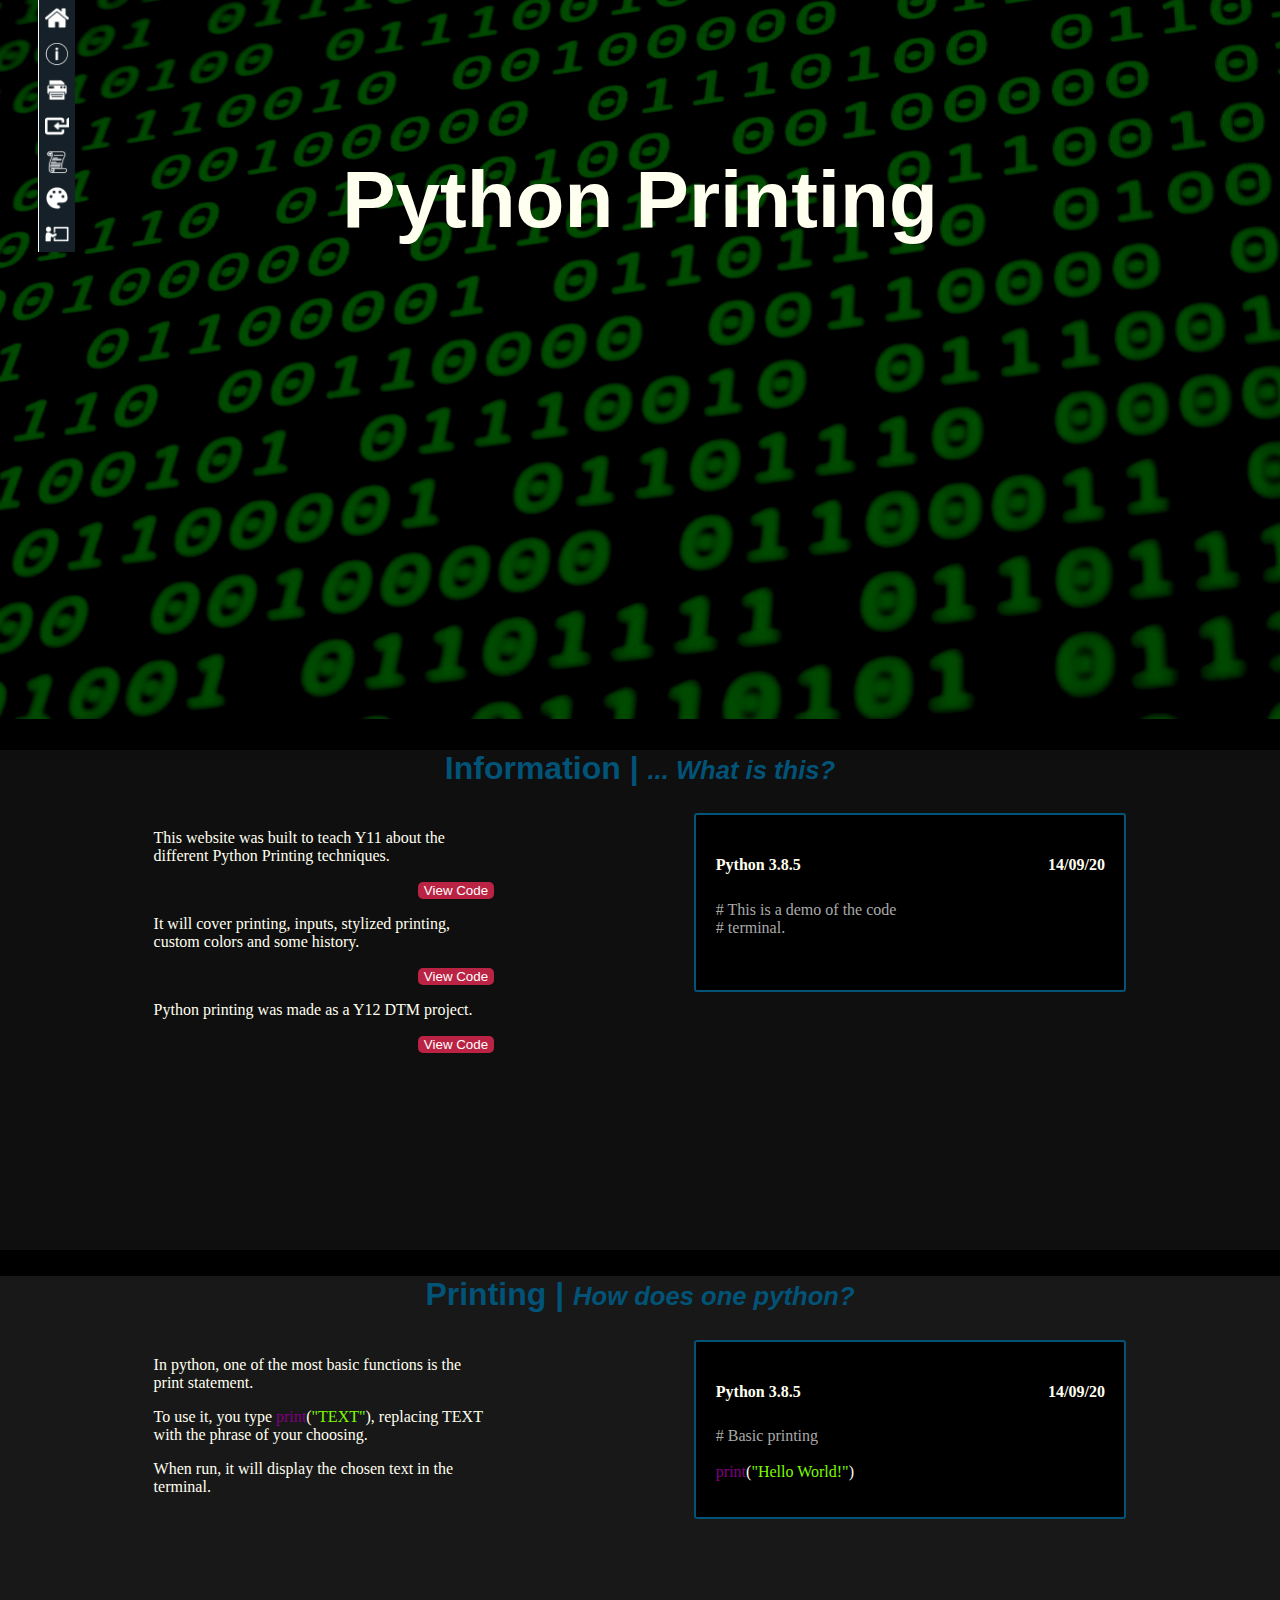
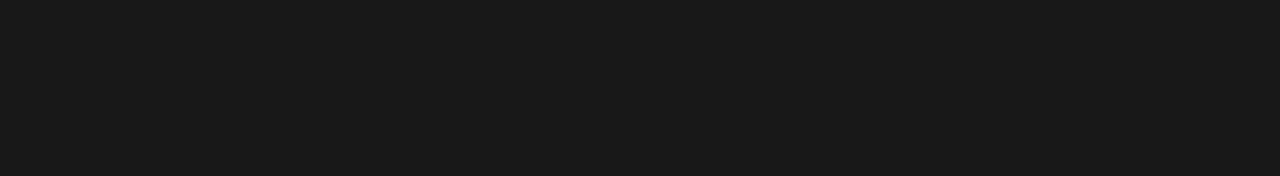
==== index.html @ feb33b76 "Added buttons!" ====
﻿<!DOCTYPE html> 

<html lang="en"> 

	<head> 

		<meta charset="utf-8"> 

		<title>Python Printing</title> 

		<meta name="description" content="Python Printing"> 

		<link href="css/style.css" rel="stylesheet"> 

		<script src="https://ajax.googleapis.com/ajax/libs/jquery/1.11.0/jquery.min.js"></script>
		<script src="/jquery/parallax.js-1.5.0/parallax.js"></script>

	</head> 

	<body>
		<div id="menu">
				<ul>
					<li><a href="index.html"><img src="images/icons/home.png" class="icon" /></a></li>
					<li><a href="index.html"><img src="images/icons/info.png" class="icon" /></a></li>
					<li><a href="index.html"><img src="images/icons/print.png" class="icon" /></a></li>
					<li><a href="index.html"><img src="images/icons/input.png" class="icon" /></a></li>
					<li><a href="index.html"><img src="images/icons/scroll.png" class="icon" /></a></li>
					<li><a href="index.html"><img src="images/icons/palette.png" class="icon" /></a></li>
					<li><a href="index.html"><img src="images/icons/teach.png" class="icon" /></a></li>
				</ul>
			</div>
		<main>
			<div>
				<!-- INSERT IMAGE-->
				<h1 id="title">Python Printing</h1>
				<img src="images/backgrounds/code_stream.jpg" id="main_image" />
			</div>

			<article id="info">
				<h2><b>Information |</b> <i>... What is this?</i></h2>

				<div class="text">
					<p>
						This website was built to teach Y11 about the different Python Printing techniques.
					</p>

					<div class="view"><button type="button" class="view_button" onclick="viewA1P1()">View Code</button></div><br />

					<p>
						It will cover printing, inputs, stylized printing, custom colors and some history.
					</p>

					<div class="view"><button type="button" class="view_button" onclick="viewA1P2()">View Code</button></div><br />

					<p>
						Python printing was made as a Y12 DTM project.
					</p>

					<div class="view"><button type="button" class="view_button" onclick="viewA1P3()">View Code</button></div><br />
				</div>
                <div class="code_terminal">
                    <h4 class="version">Python 3.8.5</h4>
                    <h4 class="date">14/09/20</h4>

                    <p class="code" id="terminalA">
                        <span class="comment"># This is a demo of the code<br />#  terminal.</span><br /><br />
                    </p>

                    <div class="copy_code"><!-- Copy code button--></div>
                    <div class="fullscreen"><!-- Run mode--></div>
                </div>
			</article>

			<article id="basic">
				<h2><b>Printing |</b> <i>How does one python?</i></h2>

				<div class="text">
					<p>
						In python, one of the most basic functions is the print statement.
					</p>

					<p>
						To use it, you type <span class="exec">print</span>(<span class="string">"TEXT"</span>), replacing TEXT with the phrase
						of your choosing.
					</p>

					<p>
						When run, it will display the chosen text in the terminal.
					</p>

					<div class="view_button"><!--view button code--></div>
				</div>
				<div class="code_terminal">
					<h4 class="version">Python 3.8.5</h4>
					<h4 class="date">14/09/20</h4>

					<p class="code" id="terminalB">
						<span class="comment"># Basic printing</span><br /><br />
						<span class="exec">print</span>(<span class="string">"Hello World!"</span>)
					</p>

					<div class="copy_code"><!-- Copy code button--></div>
					<div class="fullscreen"><!-- Run mode--></div>
				</div>
			</article>
		</main>
	 

	 

	</body> 

</html>

<script>
    function viewA1P1() {
        document.getElementById("terminalA").innerHTML = `<span class="comment"># This is a demo of the code<br />#  terminal.</span><br /><br />
                        <span class="variable">pan_of_the_cake</span> = <span class="exec">int</span>(<span class="exec">input</span>(<span class="string">"am: "</span>)) <br /><br />`;
    }

    function viewA1P2() {
        document.getElementById("terminalA").innerHTML = `<span class="comment"># This is a demo of the code<br />#  terminal.</span><br /><br />
						<span class="variable">pan_of_the_cake</span> = <span class="exec">int</span>(<span class="exec">input</span>(<span class="string">"am: "</span>)) <br /><br />
						<span class="function">if </span><span class="variable">pan_of_the_cake </span> > 1000:<br />
						<span class="function">&emsp;&emsp;pass</span>`;
    }

	function viewA1P3() {
        document.getElementById("terminalA").innerHTML = `<span class="comment"># This is a demo of the code<br />#  terminal.</span><br /><br />
						<span class="variable">pan_of_the_cake</span> = <span class="exec">int</span>(<span class="exec">input</span>(<span class="string">"am: "</span>)) <br /><br />
						<span class="function">if </span><span class="variable">pan_of_the_cake </span> > 1000:<br />
						<span class="exec">&emsp;&emsp;print</span>(<span class="string">"Thats a lot'a pancakes"</span>)`;
    }
</script>
---- css/style.css ----
@font-face {
    font-family: neo_latina;
    src: url(fonts/neo_latina/neo-latina-demo-FFP.ttf)
}

.comment{
    color:darkgray;
}

.variable{
    color:aliceblue;
}

.function{
    color:orange;
}

.exec{
    color:purple;
}

.string{
    color:lawngreen;
}

.icon{
    height:24px;
}

ul{
    list-style:none;
    margin:0;
    padding:0;
    border-style:solid;
    border-color:white;
    border-width:0;
    border-left-width:1px;
}

li{
    background-color:#152028;
    width:30px;
    height:30px;
    padding-left:6px;
    padding-top:6px;
}

li:hover{
    background-color:#ba2343;
}

#menu{
    position:fixed;
    margin-left:3%;
}

body{
    background-color:black;
    color:#FFFFF0;
    margin:0 auto;
}

article {
    padding-left: 12%;
    padding-right: 12%;
    min-height: 500px;
}

h2 {
    color: #015377;
    text-align: center;
    font-family: 'Segoe UI', Tahoma, Geneva, Verdana, sans-serif;
    font-size: 200%;
}

.text{
    width:35%;
    float:left;
}

.code_terminal {
    width: 40%;
    float: right;
    background-color: black;
    padding: 2%;
    border-color: #015377;
    border-radius: 3px;
    border-width: 2px;
    border-style: solid;
}

#title{
    text-align:center;
    position:absolute;
    width:100%;
    padding-top:100px;
}

#main_image{
    width:100%;
}

#info {
    background-color: #0F0F0F;
}

#basic {
    background-color: #181818;
}

h1{
    font-family:'Segoe UI', Tahoma, Geneva, Verdana, sans-serif;
    font-size:500%;
}

i{
    font-size:80%;
}

.version{
    float:left;
}

.date{
    float:right;
}

.code{
    padding-top:50px;
}

.view{
    float:right;
}

.view_button {
    background-color: #BA2343;
    color: white;
    border-width: 0;
    border-radius: 5px;
    transition-duration: 0.4s;
}

.view_button:hover {
    background-color: white;
    color: #BA2343;
}
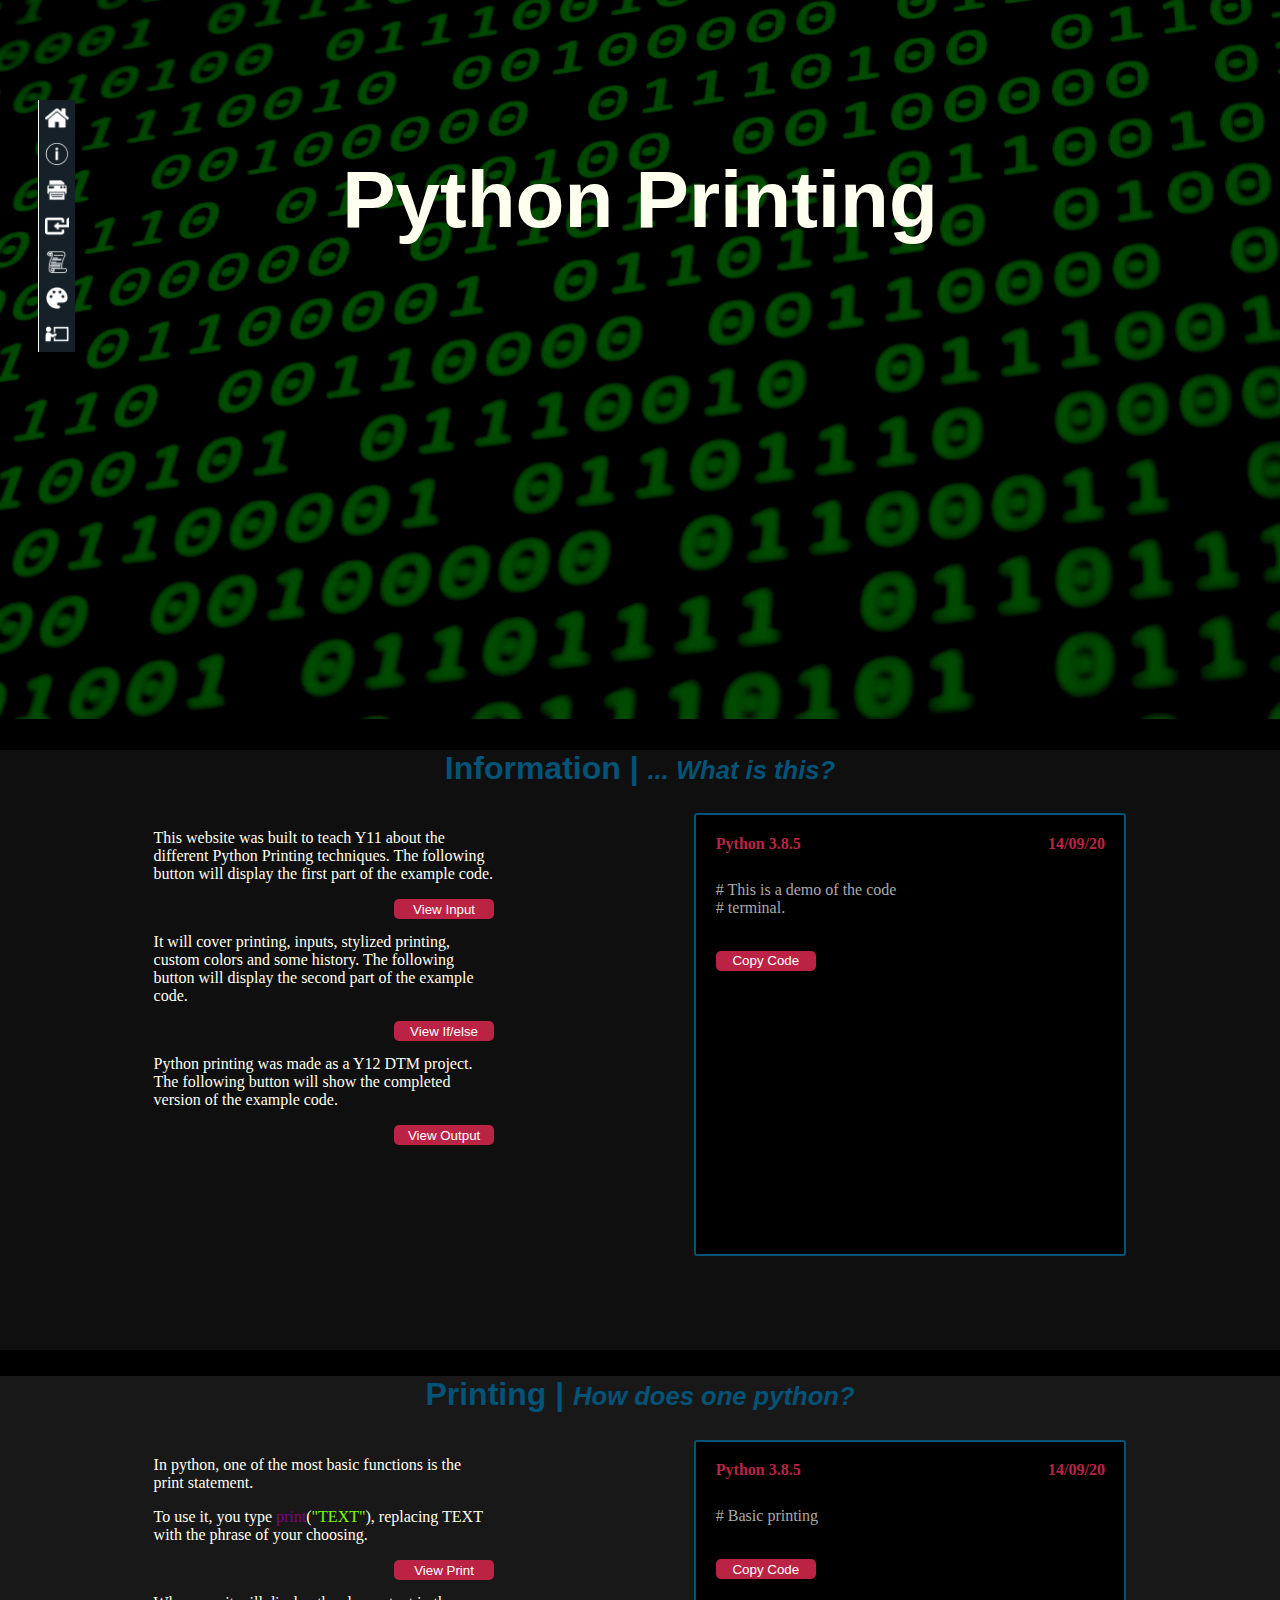
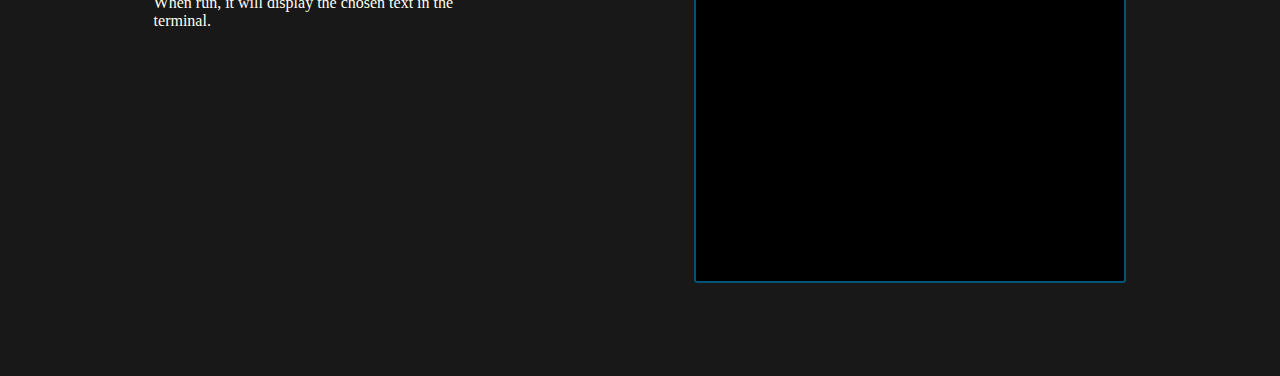
==== commit 14e1afa5: "Added the copy code button" ====
--- a/index.html
+++ b/index.html
@@ -41,32 +41,32 @@
 
 				<div class="text">
 					<p>
-						This website was built to teach Y11 about the different Python Printing techniques.
-					</p>
-
-					<div class="view"><button type="button" class="view_button" onclick="viewA1P1()">View Code</button></div><br />
-
-					<p>
-						It will cover printing, inputs, stylized printing, custom colors and some history.
-					</p>
-
-					<div class="view"><button type="button" class="view_button" onclick="viewA1P2()">View Code</button></div><br />
-
-					<p>
-						Python printing was made as a Y12 DTM project.
-					</p>
-
-					<div class="view"><button type="button" class="view_button" onclick="viewA1P3()">View Code</button></div><br />
+						This website was built to teach Y11 about the different Python Printing techniques. The following button will display the first part of the example code.
+					</p>
+
+					<div class="view"><button type="button" class="view_button" onclick="viewA1P1()">View Input</button></div><br />
+
+					<p>
+						It will cover printing, inputs, stylized printing, custom colors and some history. The following button will display the second part of the example code.
+					</p>
+
+					<div class="view"><button type="button" class="view_button" onclick="viewA1P2()">View If/else</button></div><br />
+
+					<p>
+						Python printing was made as a Y12 DTM project. The following button will show the completed version of the example code.
+					</p>
+
+					<div class="view"><button type="button" class="view_button" onclick="viewA1P3()">View Output</button></div><br />
 				</div>
                 <div class="code_terminal">
-                    <h4 class="version">Python 3.8.5</h4>
-                    <h4 class="date">14/09/20</h4>
+					<b class="version">Python 3.8.5</b>
+					<b class="date">14/09/20</b>
 
                     <p class="code" id="terminalA">
                         <span class="comment"># This is a demo of the code<br />#  terminal.</span><br /><br />
                     </p>
 
-                    <div class="copy_code"><!-- Copy code button--></div>
+                    <div class="copy_code"><button type="button" class="view_button" onclick="copyCodeA()">Copy Code</button></div>
                     <div class="fullscreen"><!-- Run mode--></div>
                 </div>
 			</article>
@@ -84,38 +84,76 @@
 						of your choosing.
 					</p>
 
+					<div class="view"><button type="button" class="view_button" onclick="viewA2P1()">View Print</button></div><br />
+
 					<p>
 						When run, it will display the chosen text in the terminal.
 					</p>
 
-					<div class="view_button"><!--view button code--></div>
 				</div>
 				<div class="code_terminal">
-					<h4 class="version">Python 3.8.5</h4>
-					<h4 class="date">14/09/20</h4>
+					<b class="version">Python 3.8.5</b>
+					<b class="date">14/09/20</b>
 
 					<p class="code" id="terminalB">
 						<span class="comment"># Basic printing</span><br /><br />
-						<span class="exec">print</span>(<span class="string">"Hello World!"</span>)
-					</p>
-
-					<div class="copy_code"><!-- Copy code button--></div>
+					</p>
+
+					<div class="copy_code"><button type="button" class="view_button" onclick="copyCodeB()">Copy Code</button></div>
 					<div class="fullscreen"><!-- Run mode--></div>
 				</div>
 			</article>
 		</main>
-	 
-
-	 
+
+		<input type="text" value="bello World" id="copying"> <!-- Copy and paste code, no touchy-->
 
 	</body> 
 
 </html>
 
 <script>
+	var A1P = 0;
+	var A2P = 0;
+	var A3P = 0;
+	var A4P = 0;
+	var A5P = 0;
+	var A6P = 0;
+
+	function copyCodeA() {
+        var copyText = document.getElementById("copying");
+
+		switch (A1P) {
+			case 0:
+				copyText.value = '#demo';
+				break;
+
+			case 1:
+                copyText.value = 'pan_of_the_cake = int(input("am: "))';
+				break;
+
+            case 2:
+                copyText.value = `pan_of_the_cake = int(input("am: ")); if pan_of_the_cake > 1000: pass;`;
+				break;
+
+            case 3:
+                copyText.value = `pan_of_the_cake = int(input("am: ")); if pan_of_the_cake > 1000: print("Thats a lot'a pancakes");`;
+				break;
+
+			default:
+				copyText.value = '';
+				break;
+        }
+
+		copyText.select();
+		copyText.setSelectionRange(0, 99999);
+
+        document.execCommand("copy");
+    }
+
     function viewA1P1() {
         document.getElementById("terminalA").innerHTML = `<span class="comment"># This is a demo of the code<br />#  terminal.</span><br /><br />
                         <span class="variable">pan_of_the_cake</span> = <span class="exec">int</span>(<span class="exec">input</span>(<span class="string">"am: "</span>)) <br /><br />`;
+		A1P = 1;
     }
 
     function viewA1P2() {
@@ -123,6 +161,7 @@
 						<span class="variable">pan_of_the_cake</span> = <span class="exec">int</span>(<span class="exec">input</span>(<span class="string">"am: "</span>)) <br /><br />
 						<span class="function">if </span><span class="variable">pan_of_the_cake </span> > 1000:<br />
 						<span class="function">&emsp;&emsp;pass</span>`;
+		A1P = 2;
     }
 
 	function viewA1P3() {
@@ -130,5 +169,35 @@
 						<span class="variable">pan_of_the_cake</span> = <span class="exec">int</span>(<span class="exec">input</span>(<span class="string">"am: "</span>)) <br /><br />
 						<span class="function">if </span><span class="variable">pan_of_the_cake </span> > 1000:<br />
 						<span class="exec">&emsp;&emsp;print</span>(<span class="string">"Thats a lot'a pancakes"</span>)`;
+		A1P = 3;
+	}
+
+	function copyCodeB() {
+		var copyText = document.getElementById("copying");
+
+		switch (A2P) {
+			case 0:
+				copyText.value = '# Basic printing';
+				break;
+
+			case 1:
+				copyText.value = 'print("hello world")';
+				break;
+
+			default:
+				copyText.value = '';
+				break;
+		}
+
+		copyText.select();
+		copyText.setSelectionRange(0, 99999);
+
+		document.execCommand("copy");
+    }
+
+    function viewA2P1() {
+        document.getElementById("terminalB").innerHTML = `<span class="comment"># Basic printing</span><br /><br />
+						<span class="exec">print</span>(<span class="string">"Hello World!"</span>)`;
+        A2P = 1;
     }
 </script>--- a/css/style.css
+++ b/css/style.css
@@ -52,6 +52,8 @@
 #menu{
     position:fixed;
     margin-left:3%;
+    padding-top:100px;
+    z-index: 100;
 }
 
 body{
@@ -63,7 +65,7 @@
 article {
     padding-left: 12%;
     padding-right: 12%;
-    min-height: 500px;
+    height: 600px;
 }
 
 h2 {
@@ -87,6 +89,7 @@
     border-radius: 3px;
     border-width: 2px;
     border-style: solid;
+    height: 400px;
 }
 
 #title{
@@ -117,16 +120,18 @@
     font-size:80%;
 }
 
-.version{
-    float:left;
+.version {
+    float: left;
+    color: #BA2343;
 }
 
-.date{
-    float:right;
+.date {
+    float: right;
+    color: #BA2343;
 }
 
 .code{
-    padding-top:50px;
+    padding-top:30px;
 }
 
 .view{
@@ -139,9 +144,20 @@
     border-width: 0;
     border-radius: 5px;
     transition-duration: 0.4s;
+    min-width: 100px;
+    min-height: 20px;
 }
 
 .view_button:hover {
     background-color: white;
     color: #BA2343;
+}
+
+#copying{
+    z-index: -100;
+    color: transparent;
+    background-color: transparent;
+    border-color: transparent;
+    position: absolute;
+    left: -1000%;
 }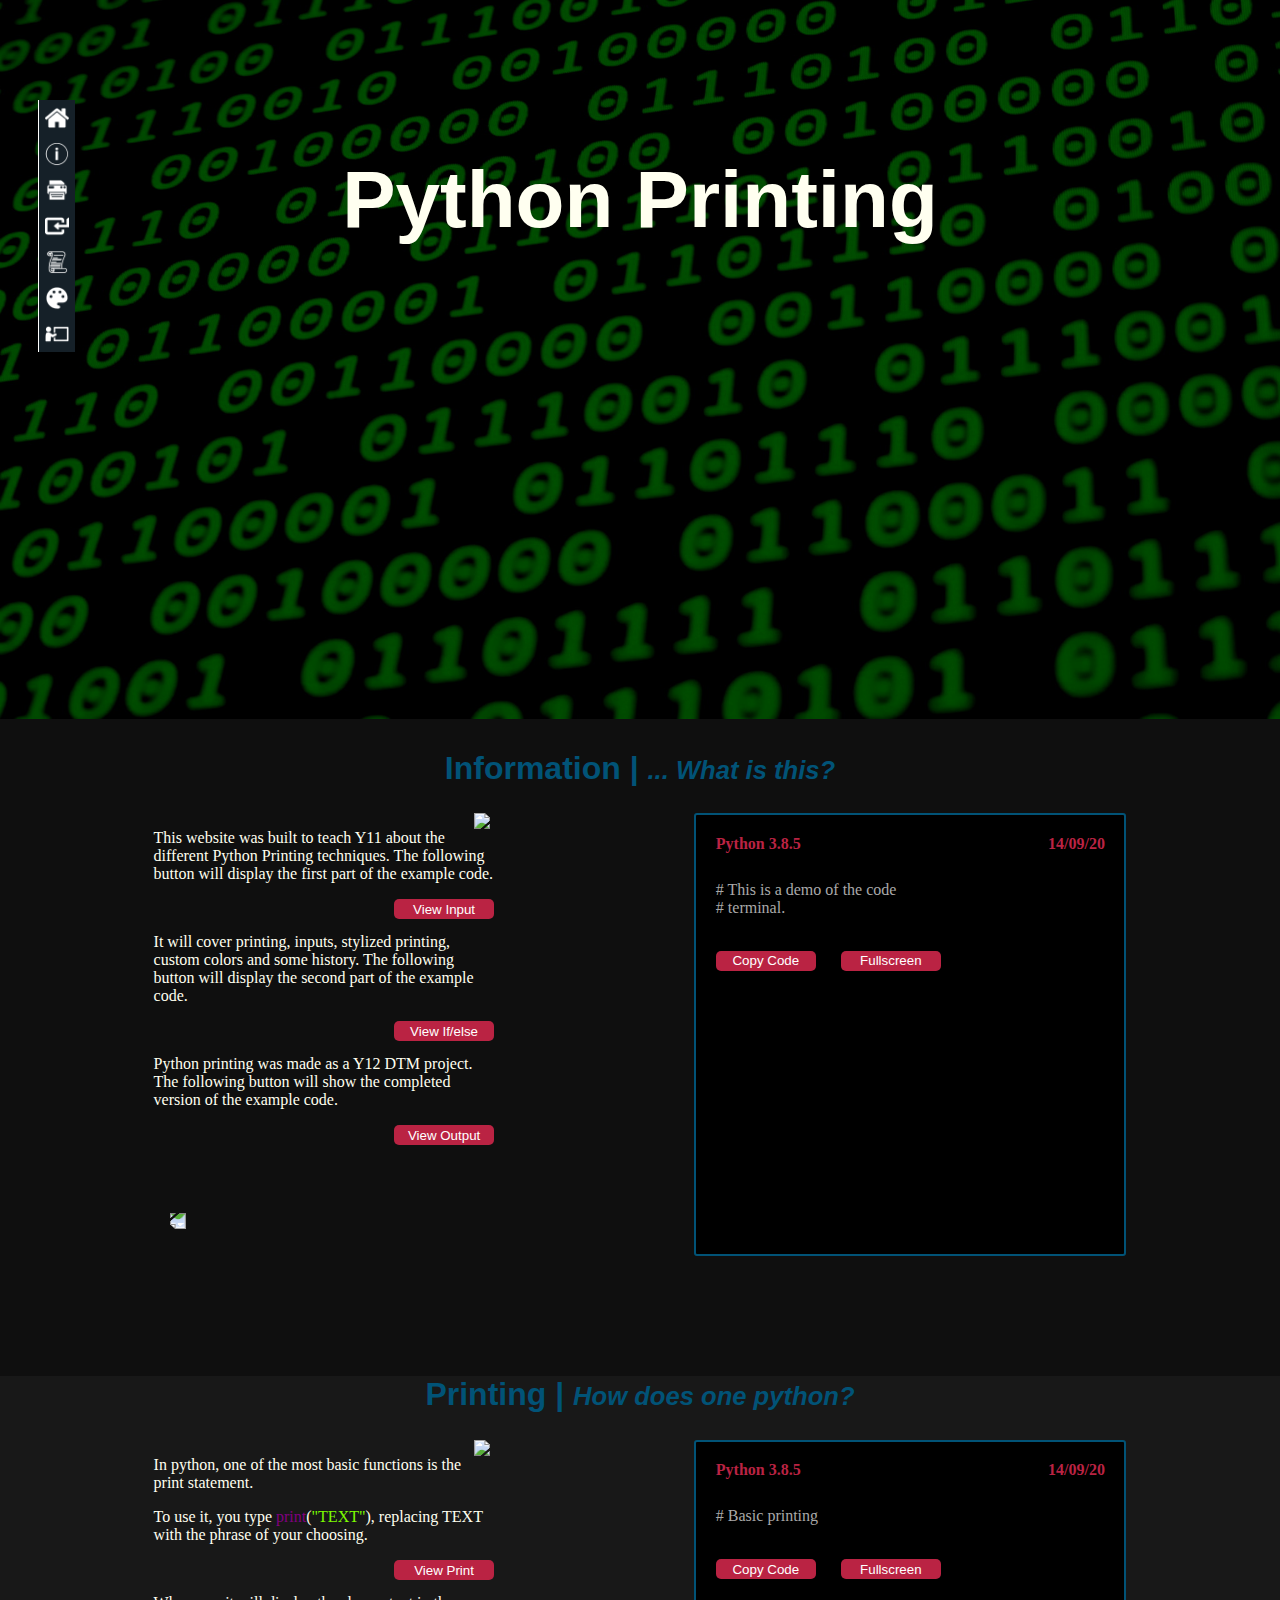
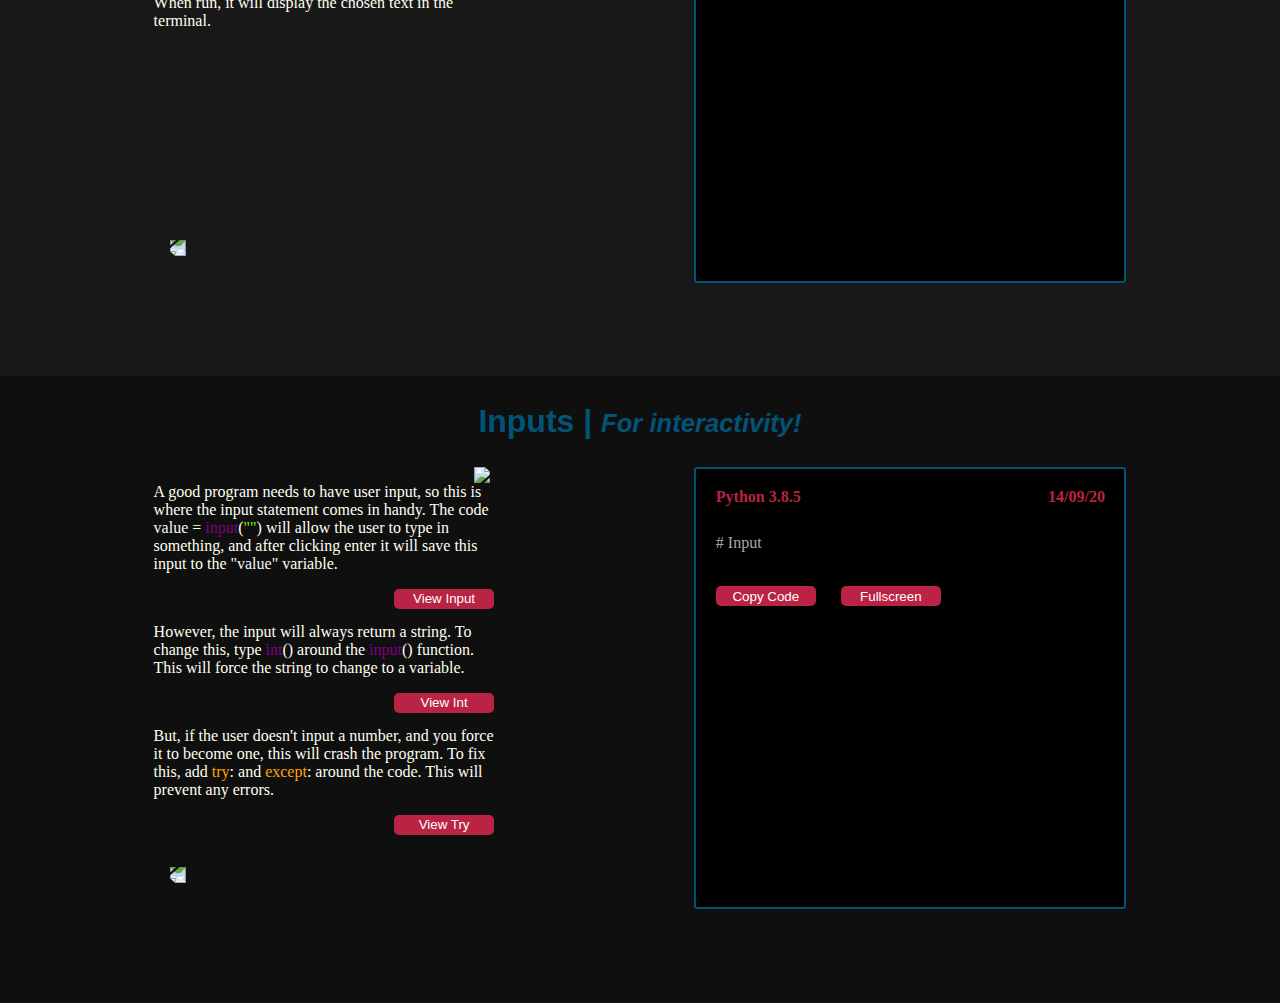
==== commit 5d5ee900: "Added code to the different fullscreen modes" ====
--- a/index.html
+++ b/index.html
@@ -11,9 +11,6 @@
 		<meta name="description" content="Python Printing"> 
 
 		<link href="css/style.css" rel="stylesheet"> 
-
-		<script src="https://ajax.googleapis.com/ajax/libs/jquery/1.11.0/jquery.min.js"></script>
-		<script src="/jquery/parallax.js-1.5.0/parallax.js"></script>
 
 	</head> 
 
@@ -21,8 +18,8 @@
 		<div id="menu">
 				<ul>
 					<li><a href="index.html"><img src="images/icons/home.png" class="icon" /></a></li>
-					<li><a href="index.html"><img src="images/icons/info.png" class="icon" /></a></li>
-					<li><a href="index.html"><img src="images/icons/print.png" class="icon" /></a></li>
+					<li><a href="index.html#info"><img src="images/icons/info.png" class="icon" /></a></li>
+					<li><a href="index.html#basic"><img src="images/icons/print.png" class="icon" /></a></li>
 					<li><a href="index.html"><img src="images/icons/input.png" class="icon" /></a></li>
 					<li><a href="index.html"><img src="images/icons/scroll.png" class="icon" /></a></li>
 					<li><a href="index.html"><img src="images/icons/palette.png" class="icon" /></a></li>
@@ -31,7 +28,6 @@
 			</div>
 		<main>
 			<div>
-				<!-- INSERT IMAGE-->
 				<h1 id="title">Python Printing</h1>
 				<img src="images/backgrounds/code_stream.jpg" id="main_image" />
 			</div>
@@ -40,6 +36,10 @@
 				<h2><b>Information |</b> <i>... What is this?</i></h2>
 
 				<div class="text">
+
+					<img src="images/icons/border.png" class="top_border" />
+					<img src="images/icons/border.png" class="bottom_border" />
+
 					<p>
 						This website was built to teach Y11 about the different Python Printing techniques. The following button will display the first part of the example code.
 					</p>
@@ -57,55 +57,100 @@
 					</p>
 
 					<div class="view"><button type="button" class="view_button" onclick="viewA1P3()">View Output</button></div><br />
-				</div>
-                <div class="code_terminal">
-					<b class="version">Python 3.8.5</b>
-					<b class="date">14/09/20</b>
-
-                    <p class="code" id="terminalA">
-                        <span class="comment"># This is a demo of the code<br />#  terminal.</span><br /><br />
-                    </p>
-
-                    <div class="copy_code"><button type="button" class="view_button" onclick="copyCodeA()">Copy Code</button></div>
-                    <div class="fullscreen"><!-- Run mode--></div>
-                </div>
-			</article>
-
-			<article id="basic">
-				<h2><b>Printing |</b> <i>How does one python?</i></h2>
-
-				<div class="text">
-					<p>
-						In python, one of the most basic functions is the print statement.
-					</p>
-
-					<p>
-						To use it, you type <span class="exec">print</span>(<span class="string">"TEXT"</span>), replacing TEXT with the phrase
-						of your choosing.
-					</p>
-
-					<div class="view"><button type="button" class="view_button" onclick="viewA2P1()">View Print</button></div><br />
-
-					<p>
-						When run, it will display the chosen text in the terminal.
-					</p>
-
 				</div>
 				<div class="code_terminal">
 					<b class="version">Python 3.8.5</b>
 					<b class="date">14/09/20</b>
 
+					<p class="code" id="terminalA">
+						<span class="comment"># This is a demo of the code<br />#  terminal.</span><br /><br />
+					</p>
+
+					<div class="copy_code"><button type="button" class="view_button" onclick="copyCodeA()">Copy Code</button></div>
+					<div class="fullscreen"><a href="fullscreen_a1.html"><button type="button" class="view_button">Fullscreen</button></a></div>
+				</div>
+			</article>
+
+			<article id="basic">
+				<h2><b>Printing |</b> <i>How does one python?</i></h2>
+
+				<div class="text">
+
+					<img src="images/icons/border.png" class="top_border" />
+					<img src="images/icons/border.png" class="bottom_border" />
+
+					<p>
+						In python, one of the most basic functions is the print statement.
+					</p>
+
+					<p>
+						To use it, you type <span class="exec">print</span>(<span class="string">"TEXT"</span>), replacing TEXT with the phrase
+						of your choosing.
+					</p>
+
+					<div class="view"><button type="button" class="view_button" onclick="viewA2P1()">View Print</button></div><br />
+
+					<p>
+						When run, it will display the chosen text in the terminal.
+					</p>
+
+				</div>
+				<div class="code_terminal">
+					<b class="version">Python 3.8.5</b>
+					<b class="date">14/09/20</b>
+
 					<p class="code" id="terminalB">
 						<span class="comment"># Basic printing</span><br /><br />
 					</p>
 
 					<div class="copy_code"><button type="button" class="view_button" onclick="copyCodeB()">Copy Code</button></div>
-					<div class="fullscreen"><!-- Run mode--></div>
+					<div class="fullscreen"><a href="fullscreen_a2.html"><button type="button" class="view_button">Fullscreen</button></a></div>
+				</div>
+			</article>
+
+			<article id="input">
+				<h2><b>Inputs |</b> <i>For interactivity!</i></h2>
+
+				<div class="text">
+
+					<img src="images/icons/border.png" class="top_border" />
+					<img src="images/icons/border.png" class="bottom_border" />
+
+					<p>
+						A good program needs to have user input, so this is where the input statement comes in handy. The code <span class="variable">value</span> = <span class="exec">input</span>(<span class="string">""</span>)
+						will allow the user to type in something, and after clicking enter it will save this input to the "<span class="variable">value</span>" variable.
+					</p>
+
+					<div class="view"><button type="button" class="view_button" onclick="viewA3P1()">View Input</button></div><br />
+
+					<p>
+						However, the input will always return a string. To change this, type <span class="exec">int</span>() around the <span class="exec">input</span>() function. This will force the string to change to a variable.
+					</p>
+
+					<div class="view"><button type="button" class="view_button" onclick="viewA3P2()">View Int</button></div><br />
+
+					<p>
+						But, if the user doesn't input a number, and you force it to become one, this will crash the program. To fix this, add <span class="function">try</span>: and <span class="function">except</span>: around
+						the code. This will prevent any errors.
+					</p>
+
+					<div class="view"><button type="button" class="view_button" onclick="viewA3P3()">View Try</button></div><br />
+				</div>
+				<div class="code_terminal">
+					<b class="version">Python 3.8.5</b>
+					<b class="date">14/09/20</b>
+
+					<p class="code" id="terminalC">
+						<span class="comment"># Input</span><br /><br />
+					</p>
+
+					<div class="copy_code"><button type="button" class="view_button" onclick="copyCodeC()">Copy Code</button></div>
+					<div class="fullscreen"><a href="fullscreen_a3.html"><button type="button" class="view_button">Fullscreen</button></a></div>
 				</div>
 			</article>
 		</main>
 
-		<input type="text" value="bello World" id="copying"> <!-- Copy and paste code, no touchy-->
+		<input type="text" value="" id="copying"> <!-- Copy and paste code, no touchy-->
 
 	</body> 
 
@@ -199,5 +244,57 @@
         document.getElementById("terminalB").innerHTML = `<span class="comment"># Basic printing</span><br /><br />
 						<span class="exec">print</span>(<span class="string">"Hello World!"</span>)`;
         A2P = 1;
+	}
+
+    function copyCodeC() {
+        var copyText = document.getElementById("copying");
+
+        switch (A3P) {
+            case 0:
+                copyText.value = '# Input';
+                break;
+
+            case 1:
+                copyText.value = 'cats = input("Amount of cats: ")';
+                break;
+
+            case 2:
+                copyText.value = `cats = int(input("Amount of cats: "))`;
+                break;
+
+            case 3:
+                copyText.value = `try: cats = int(input("Amount of cats: ")); except: cats = 0;`;
+                break;
+
+            default:
+                copyText.value = '';
+                break;
+        }
+
+        copyText.select();
+        copyText.setSelectionRange(0, 99999);
+
+        document.execCommand("copy");
+    }
+
+    function viewA3P1() {
+        document.getElementById("terminalC").innerHTML = `<span class="comment"># Input</span><br /><br />
+						<span class="variable">cats</span> = <span class="exec">input</span>(<span class="string">"Amount of cats: "</span>)`;
+        A3P = 1;
+    }
+
+    function viewA3P2() {
+        document.getElementById("terminalC").innerHTML = `<span class="comment"># Input</span><br /><br />
+						<span class="variable">cats</span> = <span class="exec">int</span>(<span class="exec">input</span>(<span class="string">"Amount of cats: "</span>))`;
+        A3P = 2;
+    }
+
+    function viewA3P3() {
+        document.getElementById("terminalC").innerHTML = `<span class="comment"># Input</span><br /><br />
+						<span class="function">try</span>:<br />
+						&emsp;&emsp;<span class="variable">cats</span> = <span class="exec">int</span>(<span class="exec">input</span>(<span class="string">"Amount of cats: "</span>))<br />
+						<span class="function">except</span>:<br />
+						&emsp;&emsp;<span class="variable">cats</span> = <span class="exec">0</span><br />`;
+        A3P = 3;
     }
 </script>--- a/css/style.css
+++ b/css/style.css
@@ -56,10 +56,10 @@
     z-index: 100;
 }
 
-body{
-    background-color:black;
-    color:#FFFFF0;
-    margin:0 auto;
+body {
+    background-color: #0F0F0F;
+    color: #FFFFF0;
+    margin: 0 auto;
 }
 
 article {
@@ -91,6 +91,12 @@
     border-style: solid;
     height: 400px;
 }
+
+.code_terminal_full {
+    width: 100%;
+    background-color: black;
+}
+
 
 #title{
     text-align:center;
@@ -130,8 +136,15 @@
     color: #BA2343;
 }
 
+.date_full {
+    float: left;
+    color: #BA2343;
+    margin-left: 100px;
+}
+
 .code{
     padding-top:30px;
+    width:400px;
 }
 
 .view{
@@ -160,4 +173,26 @@
     border-color: transparent;
     position: absolute;
     left: -1000%;
+}
+
+.top_border {
+    position: absolute;
+    margin-left: 25%;
+    width: 2.5%;
+}
+
+.bottom_border {
+    position: absolute;
+    margin-top: 400px;
+    width: 2.5%;
+    transform: rotate(180deg);
+}
+
+.fullscreen {
+    float:left;
+    margin-left: 25px;
+}
+
+.copy_code {
+    float:left;
 }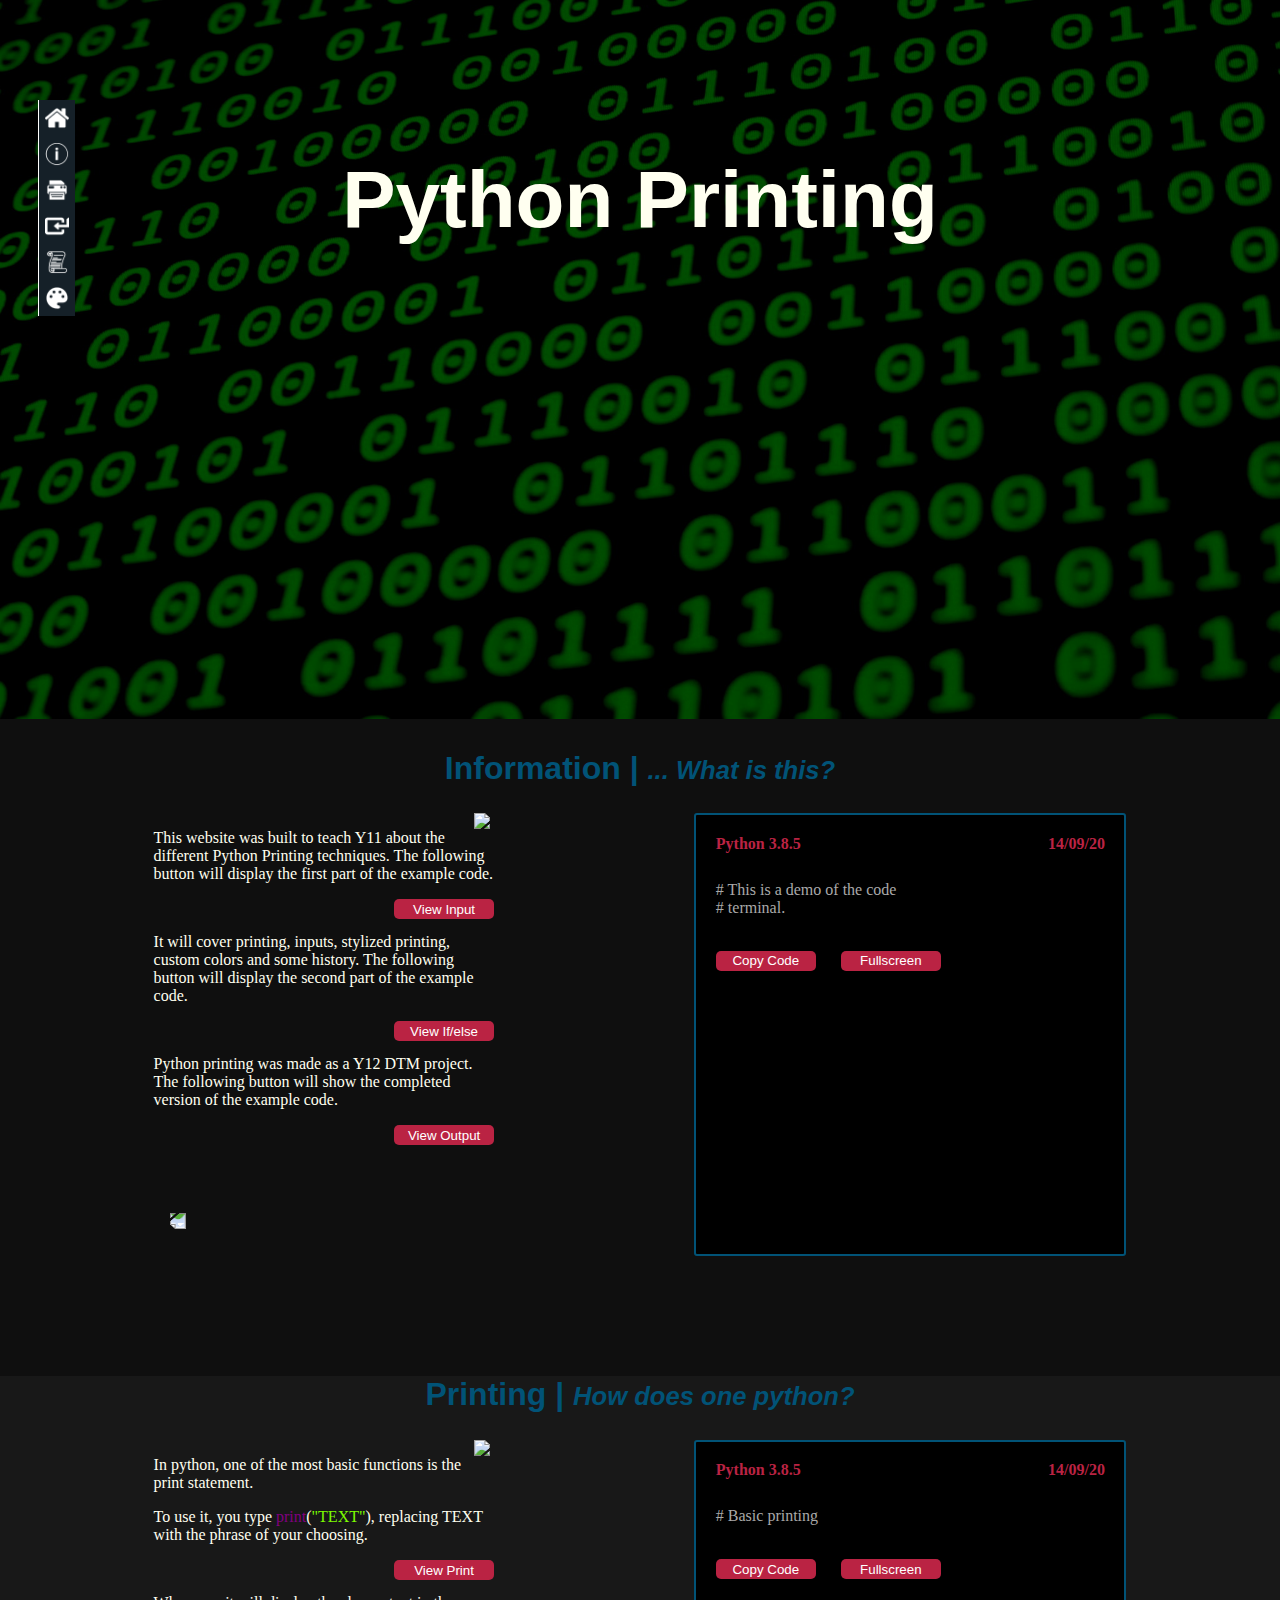
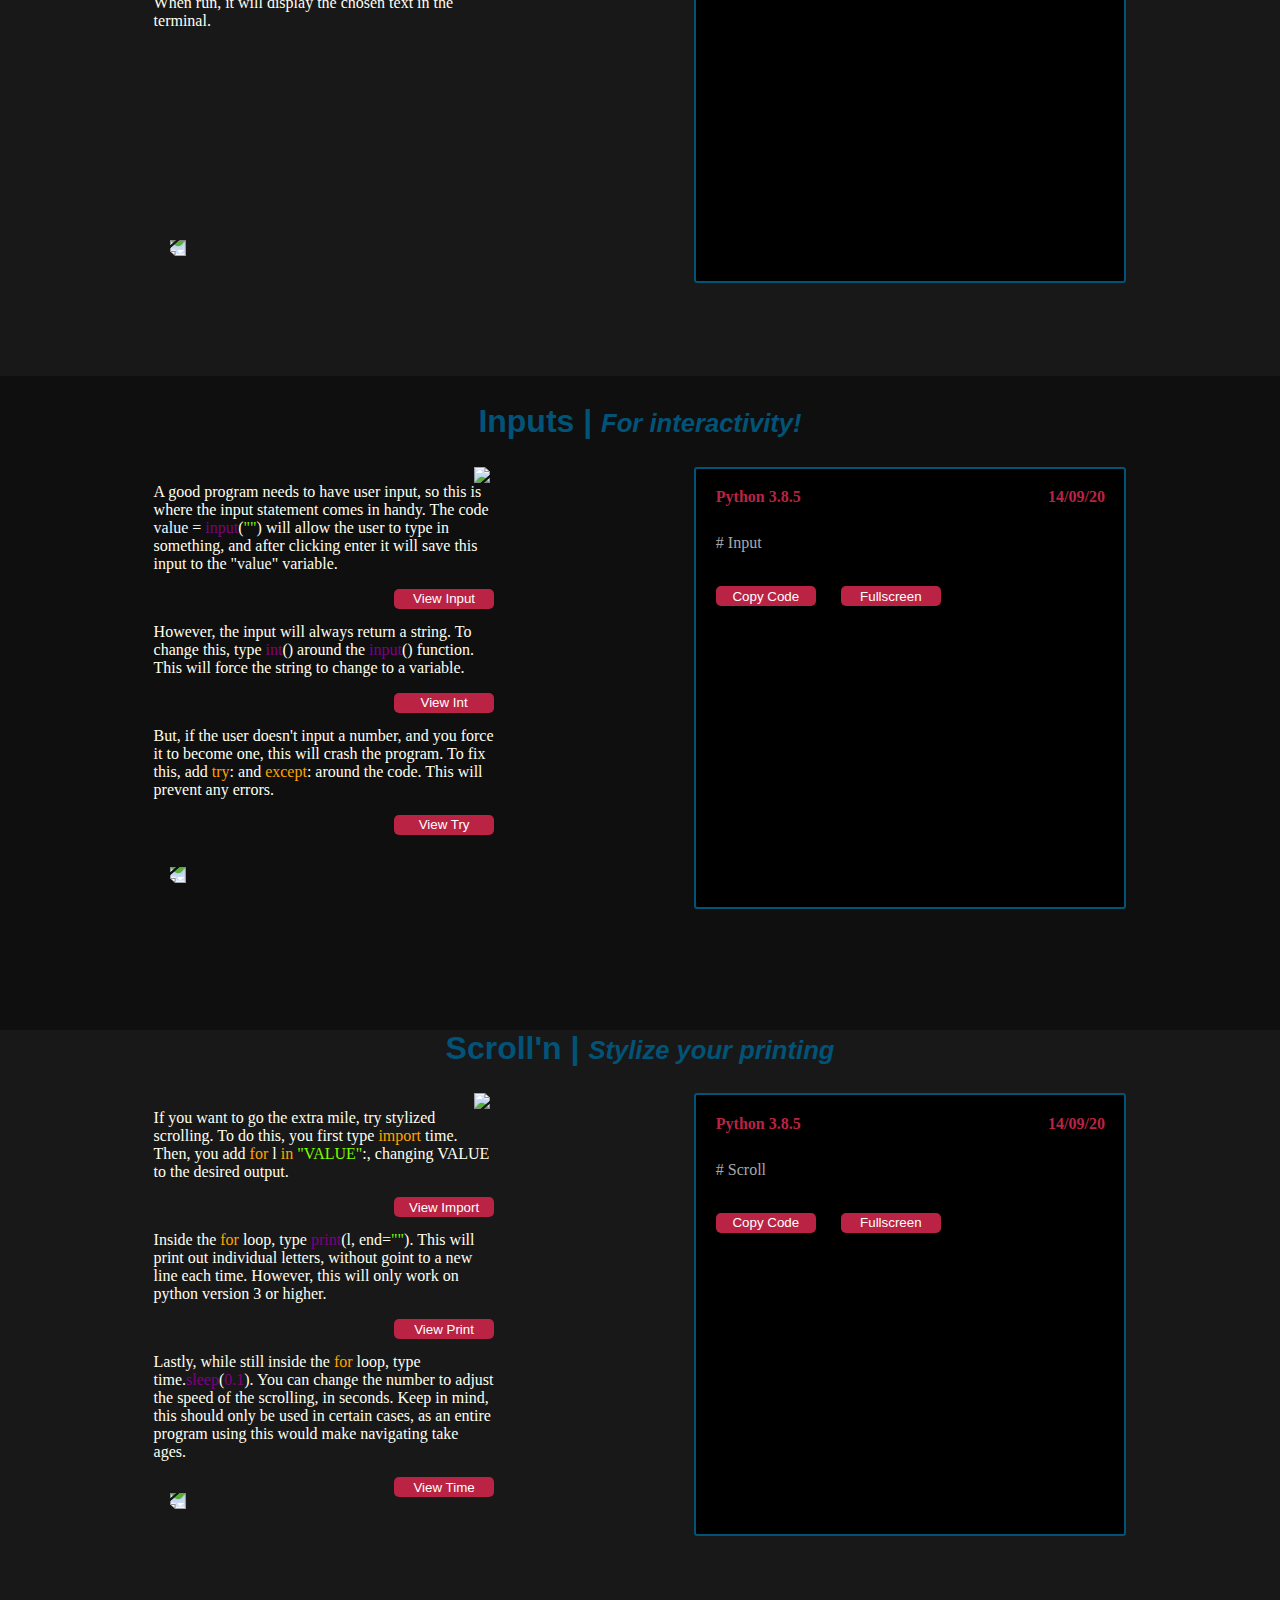
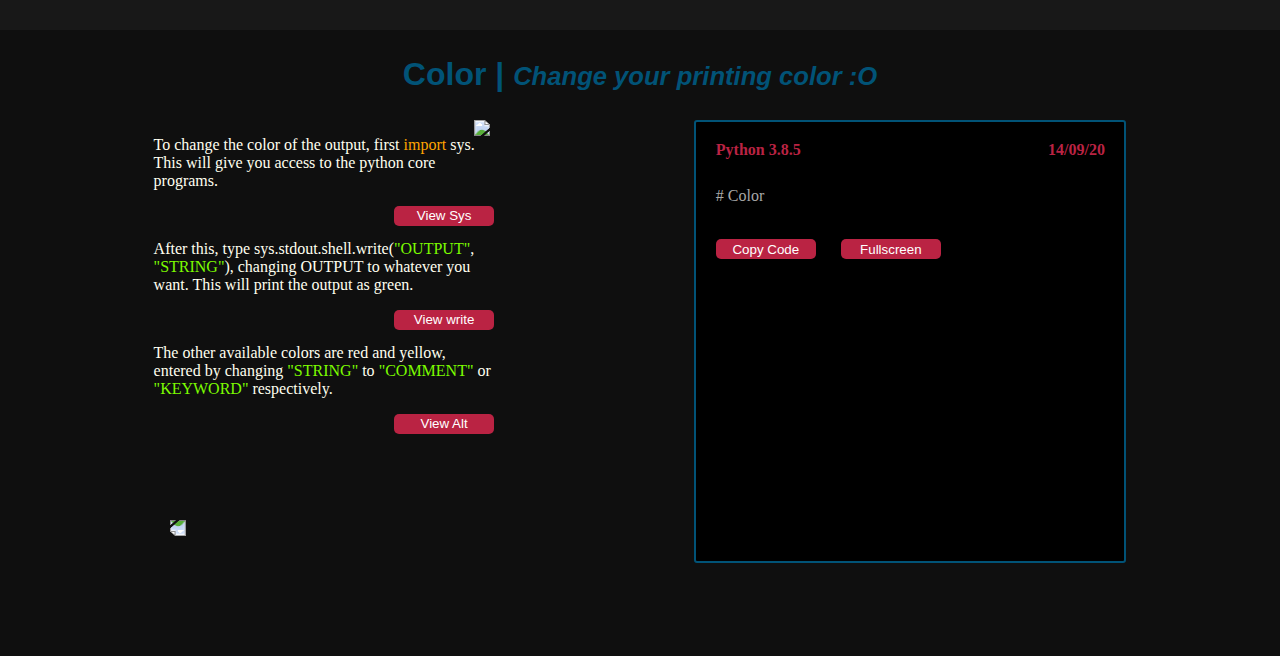
==== commit 21db63bb: "Added jquery title" ====
--- a/index.html
+++ b/index.html
@@ -2,17 +2,20 @@
 
 <html lang="en"> 
 
-	<head> 
-
-		<meta charset="utf-8"> 
-
-		<title>Python Printing</title> 
-
-		<meta name="description" content="Python Printing"> 
-
-		<link href="css/style.css" rel="stylesheet"> 
-
-	</head> 
+<head>
+
+	<meta charset="utf-8">
+
+	<title>Python Printing</title>
+
+	<meta name="description" content="Python Printing">
+
+	<link href="css/style.css" rel="stylesheet">
+
+	<script src="http://ajax.googleapis.com/ajax/libs/jquery/1/jquery.min.js"></script>
+	<script src="jquery/jquery.fittext.js"></script>
+
+</head> 
 
 	<body>
 		<div id="menu">
@@ -20,10 +23,9 @@
 					<li><a href="index.html"><img src="images/icons/home.png" class="icon" /></a></li>
 					<li><a href="index.html#info"><img src="images/icons/info.png" class="icon" /></a></li>
 					<li><a href="index.html#basic"><img src="images/icons/print.png" class="icon" /></a></li>
-					<li><a href="index.html"><img src="images/icons/input.png" class="icon" /></a></li>
-					<li><a href="index.html"><img src="images/icons/scroll.png" class="icon" /></a></li>
-					<li><a href="index.html"><img src="images/icons/palette.png" class="icon" /></a></li>
-					<li><a href="index.html"><img src="images/icons/teach.png" class="icon" /></a></li>
+					<li><a href="index.html#input"><img src="images/icons/input.png" class="icon" /></a></li>
+					<li><a href="index.html#scroll"><img src="images/icons/scroll.png" class="icon" /></a></li>
+					<li><a href="index.html#color"><img src="images/icons/palette.png" class="icon" /></a></li>
 				</ul>
 			</div>
 		<main>
@@ -148,6 +150,88 @@
 					<div class="fullscreen"><a href="fullscreen_a3.html"><button type="button" class="view_button">Fullscreen</button></a></div>
 				</div>
 			</article>
+
+			<article id="scroll">
+				<h2><b>Scroll'n |</b> <i>Stylize your printing</i></h2>
+
+				<div class="text">
+
+					<img src="images/icons/border.png" class="top_border" />
+					<img src="images/icons/border.png" class="bottom_border" />
+
+					<p>
+						If you want to go the extra mile, try stylized scrolling. To do this, you first type <span class="function">import</span> time. Then, you add <span class="function">for </span> l <span class="function">in </span>
+						<span class="string">"VALUE"</span>:, changing VALUE to the desired output.
+					</p>
+
+					<div class="view"><button type="button" class="view_button" onclick="viewA4P1()">View Import</button></div><br />
+
+					<p>
+						Inside the <span class="function">for</span> loop, type <span class="exec">print</span>(l, end=<span class="string">""</span>). This will print out individual letters, without goint to a new line each time.
+						However, this will only work on python version 3 or higher.
+					</p>
+
+					<div class="view"><button type="button" class="view_button" onclick="viewA4P2()">View Print</button></div><br />
+
+					<p>
+						Lastly, while still inside the <span class="function">for</span> loop, type time.<span class="exec">sleep</span>(<span class="exec">0.1</span>). You can change the number to adjust the speed of the scrolling, in seconds.
+						Keep in mind, this should only be used in certain cases, as an entire program using this would make navigating take ages.
+					</p>
+
+					<div class="view"><button type="button" class="view_button" onclick="viewA4P3()">View Time</button></div><br />
+				</div>
+				<div class="code_terminal">
+					<b class="version">Python 3.8.5</b>
+					<b class="date">14/09/20</b>
+
+					<p class="code" id="terminalD">
+						<span class="comment"># Scroll</span><br /><br />
+					</p>
+
+					<div class="copy_code"><button type="button" class="view_button" onclick="copyCodeD()">Copy Code</button></div>
+					<div class="fullscreen"><a href="fullscreen_a4.html"><button type="button" class="view_button">Fullscreen</button></a></div>
+				</div>
+			</article>
+
+			<article id="color">
+				<h2><b>Color |</b> <i>Change your printing color :O</i></h2>
+
+				<div class="text">
+
+					<img src="images/icons/border.png" class="top_border" />
+					<img src="images/icons/border.png" class="bottom_border" />
+
+					<p>
+						To change the color of the output, first <span class="function">import </span> sys. This will give you access to the python core programs.
+					</p>
+
+					<div class="view"><button type="button" class="view_button" onclick="viewA5P1()">View Sys</button></div><br />
+
+					<p>
+						After this, type sys.stdout.shell.write(<span class="string">"OUTPUT"</span>, <span class="string">"STRING"</span>), changing OUTPUT to whatever you want. This will
+						print the output as green.
+					</p>
+
+					<div class="view"><button type="button" class="view_button" onclick="viewA5P2()">View write</button></div><br />
+
+					<p>
+						The other available colors are red and yellow, entered by changing <span class="string">"STRING"</span> to <span class="string">"COMMENT"</span> or <span class="string">"KEYWORD"</span> respectively.
+</p>
+
+					<div class="view"><button type="button" class="view_button" onclick="viewA5P3()">View Alt</button></div><br />
+				</div>
+				<div class="code_terminal">
+					<b class="version">Python 3.8.5</b>
+					<b class="date">14/09/20</b>
+
+					<p class="code" id="terminalE">
+						<span class="comment"># Color</span><br /><br />
+					</p>
+
+					<div class="copy_code"><button type="button" class="view_button" onclick="copyCodeE()">Copy Code</button></div>
+					<div class="fullscreen"><a href="fullscreen_a5.html"><button type="button" class="view_button">Fullscreen</button></a></div>
+				</div>
+			</article>
 		</main>
 
 		<input type="text" value="" id="copying"> <!-- Copy and paste code, no touchy-->
@@ -157,6 +241,8 @@
 </html>
 
 <script>
+	jQuery("#title").fitText();
+
 	var A1P = 0;
 	var A2P = 0;
 	var A3P = 0;
@@ -169,7 +255,7 @@
 
 		switch (A1P) {
 			case 0:
-				copyText.value = '#demo';
+				copyText.value = '# demo';
 				break;
 
 			case 1:
@@ -296,5 +382,112 @@
 						<span class="function">except</span>:<br />
 						&emsp;&emsp;<span class="variable">cats</span> = <span class="exec">0</span><br />`;
         A3P = 3;
+	}
+
+    function copyCodeD() {
+        var copyText = document.getElementById("copying");
+
+        switch (A4P) {
+            case 0:
+                copyText.value = '# Scroll';
+                break;
+
+            case 1:
+                copyText.value = 'cats = input("Amount of cats: ")';
+                break;
+
+            case 2:
+                copyText.value = `cats = int(input("Amount of cats: "))`;
+                break;
+
+            case 3:
+                copyText.value = `try: cats = int(input("Amount of cats: ")); except: cats = 0;`;
+                break;
+
+            default:
+                copyText.value = '';
+                break;
+        }
+
+        copyText.select();
+        copyText.setSelectionRange(0, 99999);
+
+        document.execCommand("copy");
+    }
+
+    function viewA4P1() {
+        document.getElementById("terminalD").innerHTML = `<span class="comment"># Scroll</span><br /><br />
+						<span class="function">import </span>time<br /><br />
+						<span class="function">for</span> <span class="variable">l</span> <span class="function">in</span> <span class="string">"Potato"</span>:<br />
+						&emsp;&emsp;<span class="function">pass</span>`;
+        A4P = 1;
+    }
+
+    function viewA4P2() {
+        document.getElementById("terminalD").innerHTML = `<span class="comment"># Scroll</span><br /><br />
+						<span class="function">import </span>time<br /><br />
+						<span class="function">for</span> <span class="variable">l</span> <span class="function">in</span> <span class="string">"Potato"</span>:<br />
+						&emsp;&emsp;<span class="exec">print</span>(<span class="variable">l</span>, end=<span class="string">""</span>)`;
+        A4P = 2;
+    }
+
+    function viewA4P3() {
+        document.getElementById("terminalD").innerHTML = `<span class="comment"># Scroll</span><br /><br />
+						<span class="function">import </span>time<br /><br />
+						<span class="function">for</span> <span class="variable">l</span> <span class="function">in</span> <span class="string">"Potato"</span>:<br />
+						&emsp;&emsp;<span class="exec">print</span>(<span class="variable">l</span>, end=<span class="string">""</span>)<br />
+						&emsp;&emsp;time.<span class="exec">sleep</span>(<span class="exec">0.1</span>)`;
+        A4P = 3;
+	}
+
+    function copyCodeE() {
+        var copyText = document.getElementById("copying");
+
+        switch (A5P) {
+            case 0:
+                copyText.value = '# Color';
+                break;
+
+            case 1:
+                copyText.value = 'import sys';
+                break;
+
+            case 2:
+                copyText.value = `import sys; sys.stdout.shell.write("Mangos", "STRING");`;
+                break;
+
+            case 3:
+                copyText.value = `import sys; sys.stdout.shell.write("Mangos", "COMMENT");`;
+                break;
+
+            default:
+                copyText.value = '';
+                break;
+        }
+
+        copyText.select();
+        copyText.setSelectionRange(0, 99999);
+
+        document.execCommand("copy");
+    }
+
+    function viewA5P1() {
+        document.getElementById("terminalE").innerHTML = `<span class="comment"># Color</span><br /><br />
+						<span class="function">import </span>sys<br /><br />`;
+        A5P = 1;
+    }
+
+    function viewA5P2() {
+        document.getElementById("terminalE").innerHTML = `<span class="comment"># Color</span><br /><br />
+						<span class="function">import </span>sys<br /><br />
+						sys.stdout.shell.write(<span class="string">"Mangos"</span>, <span class="string">"STRING"</span>)`;
+        A5P = 2;
+    }
+
+    function viewA5P3() {
+        document.getElementById("terminalE").innerHTML = `<span class="comment"># Color</span><br /><br />
+						<span class="function">import </span>sys<br /><br />
+						sys.stdout.shell.write(<span class="string">"Mangos"</span>, <span class="string">"COMMENT"</span>)`;
+        A5P = 3;
     }
 </script>--- a/css/style.css
+++ b/css/style.css
@@ -77,6 +77,7 @@
 
 .text{
     width:35%;
+    min-width:300px;
     float:left;
 }
 
@@ -90,6 +91,7 @@
     border-width: 2px;
     border-style: solid;
     height: 400px;
+    min-width:300px;
 }
 
 .code_terminal_full {
@@ -109,11 +111,12 @@
     width:100%;
 }
 
-#info {
-    background-color: #0F0F0F;
-}
 
 #basic {
+    background-color: #181818;
+}
+
+#scroll {
     background-color: #181818;
 }
 
@@ -178,6 +181,7 @@
 .top_border {
     position: absolute;
     margin-left: 25%;
+
     width: 2.5%;
 }
 
@@ -188,6 +192,49 @@
     transform: rotate(180deg);
 }
 
+
+@media only screen and (max-width: 1100px) {
+    .top_border {
+        width: 0px;
+    }
+
+    .bottom_border {
+        width: 0px;
+    }
+}
+
+@media only screen and (max-width:870px) {
+    article {
+        height: 1000px;
+    }
+
+    #menu {
+        margin-left:0px;
+    }
+
+    .code_terminal {
+        float: left;
+        margin-top: 50px;
+        width: 95%;
+    }
+    
+    #title {
+        padding-top:5px;
+    }
+
+    h1 {
+        font-size: 300%;
+    }
+
+    #main_image {
+        height:200px;
+    }
+
+    .text {
+        width: 100%;
+    }
+}
+
 .fullscreen {
     float:left;
     margin-left: 25px;
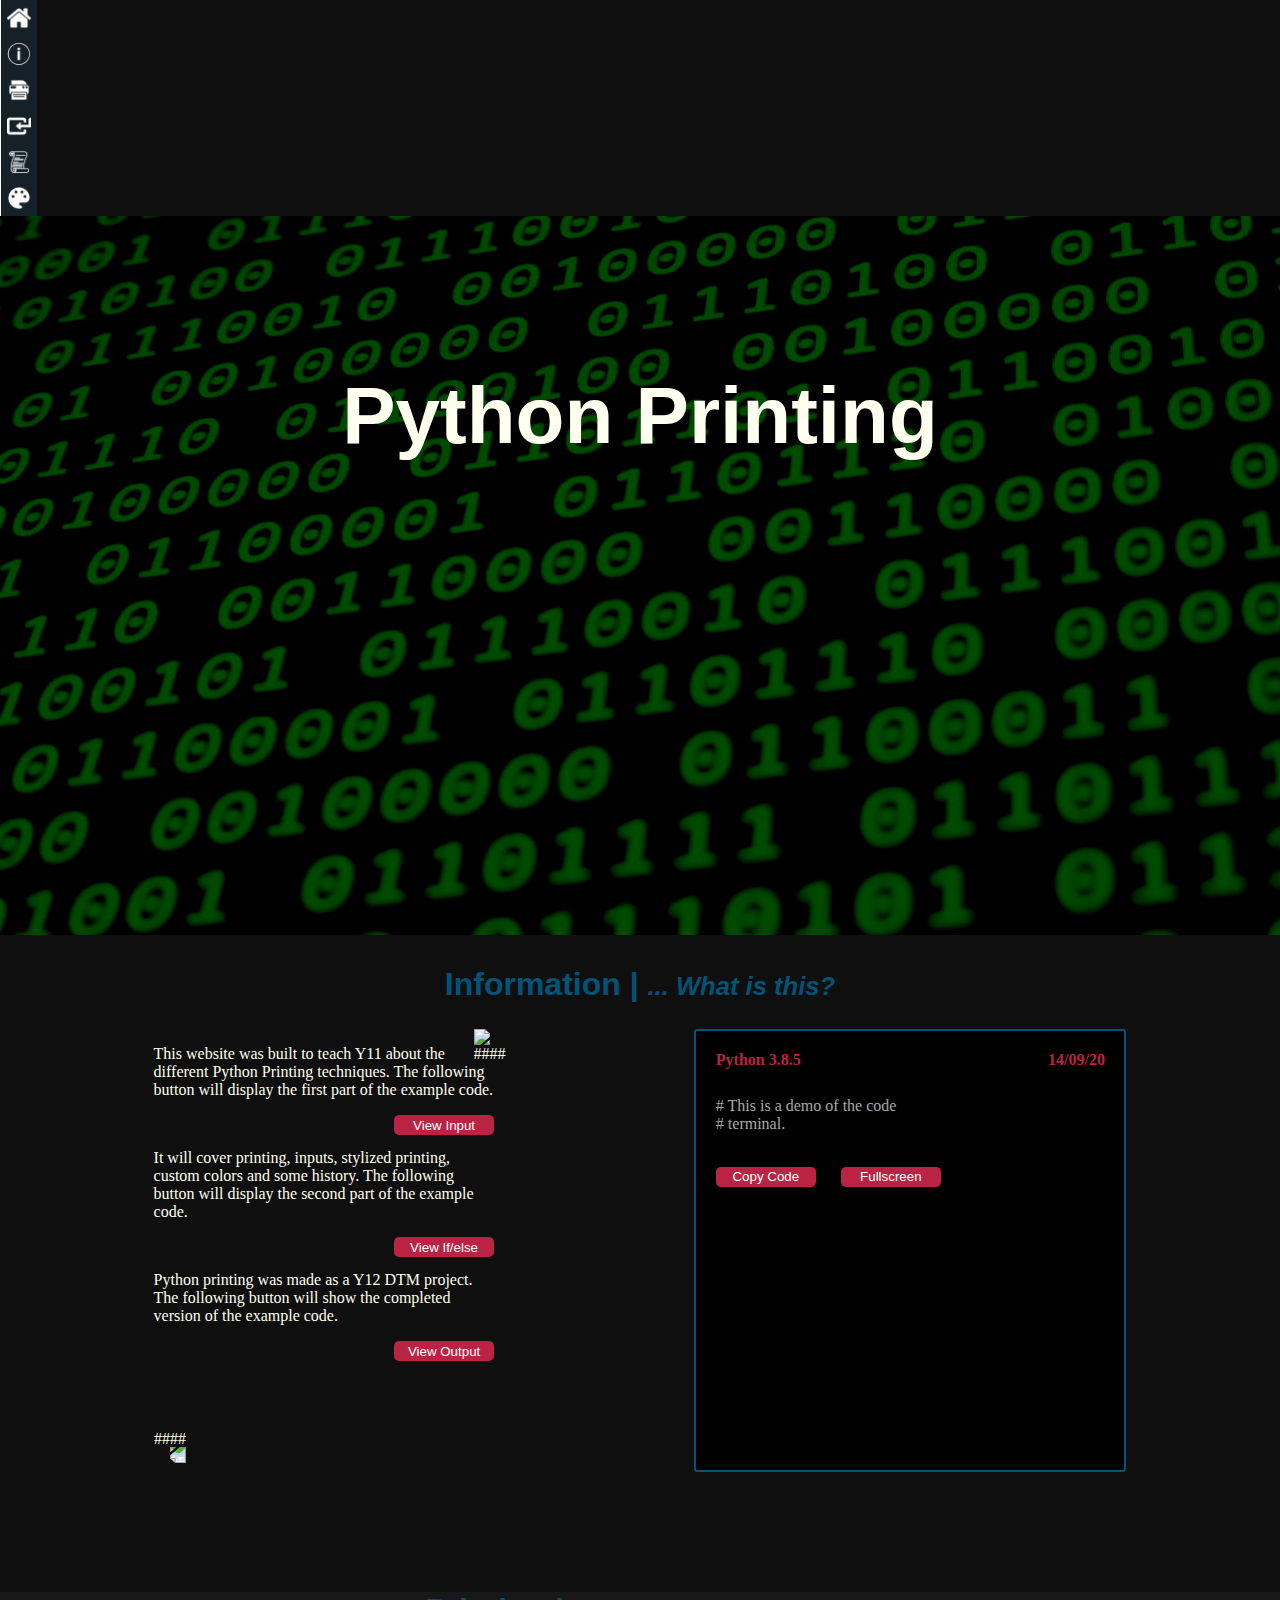
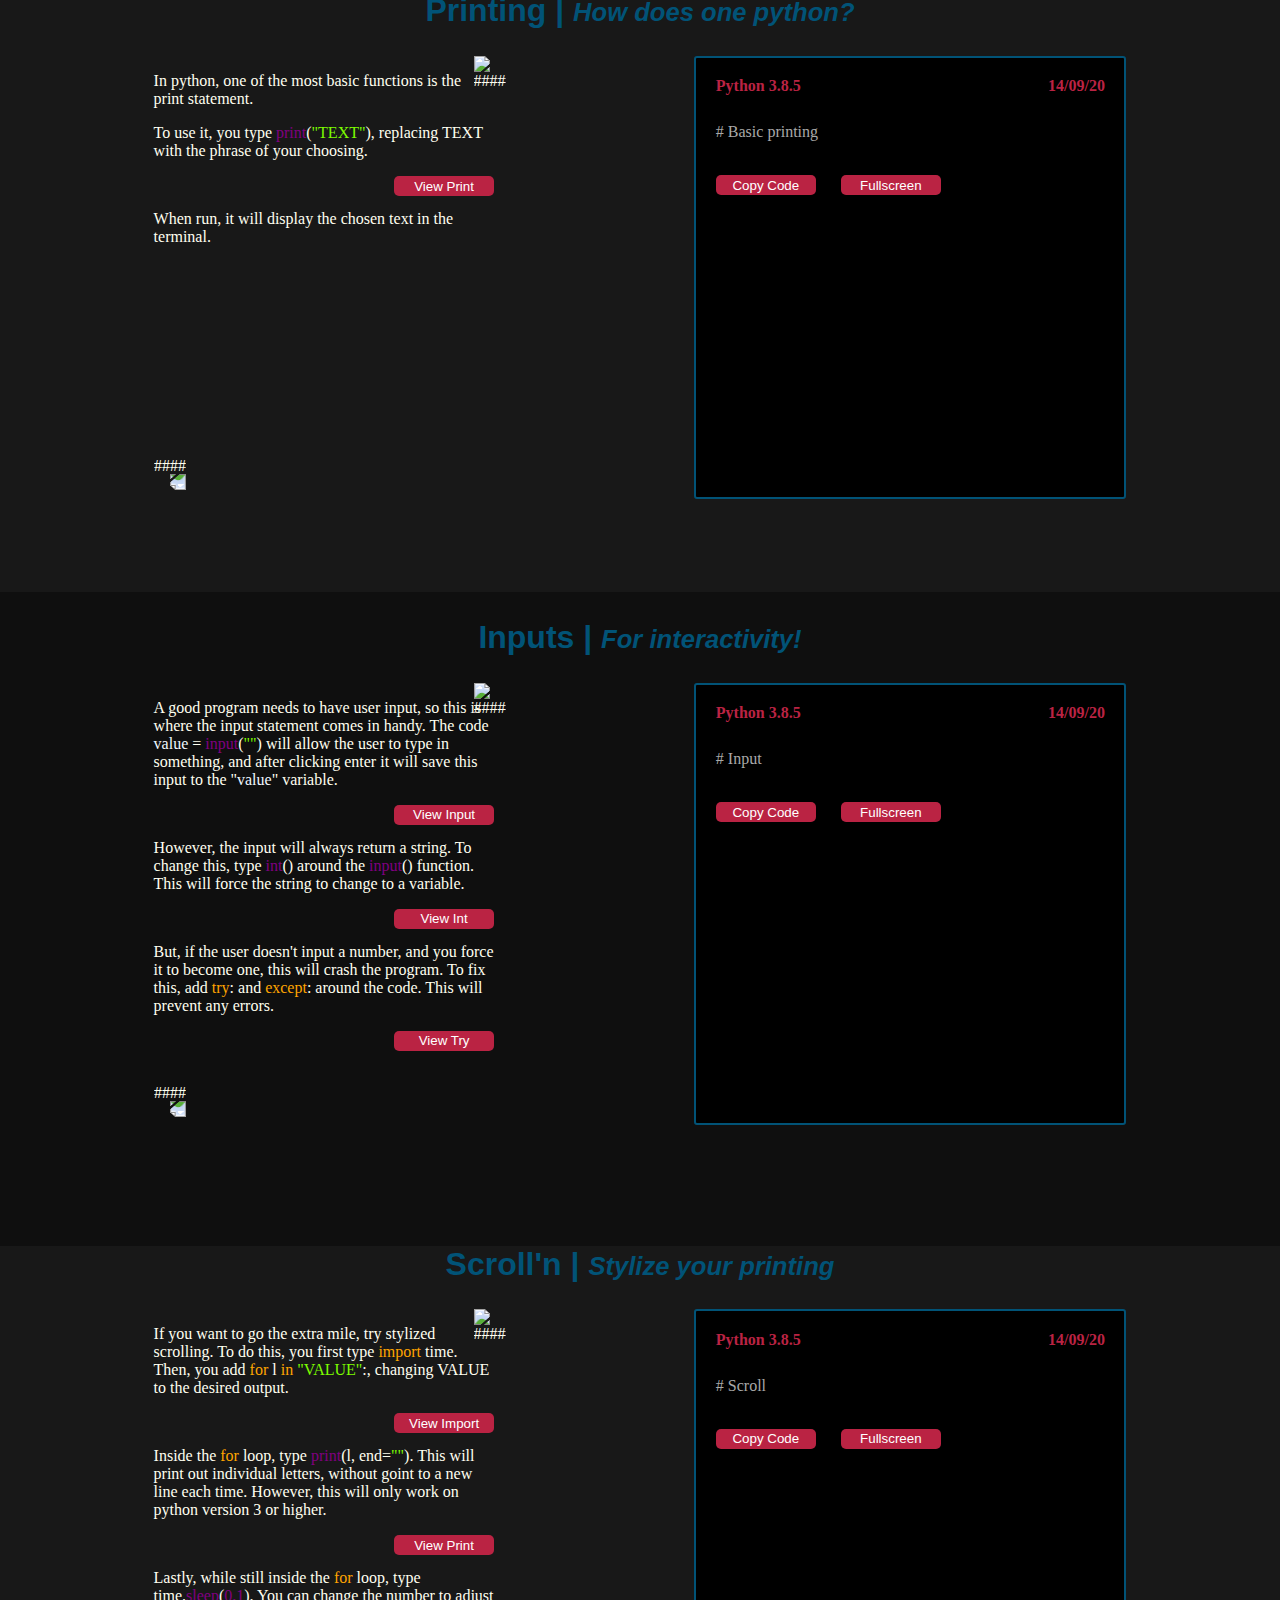
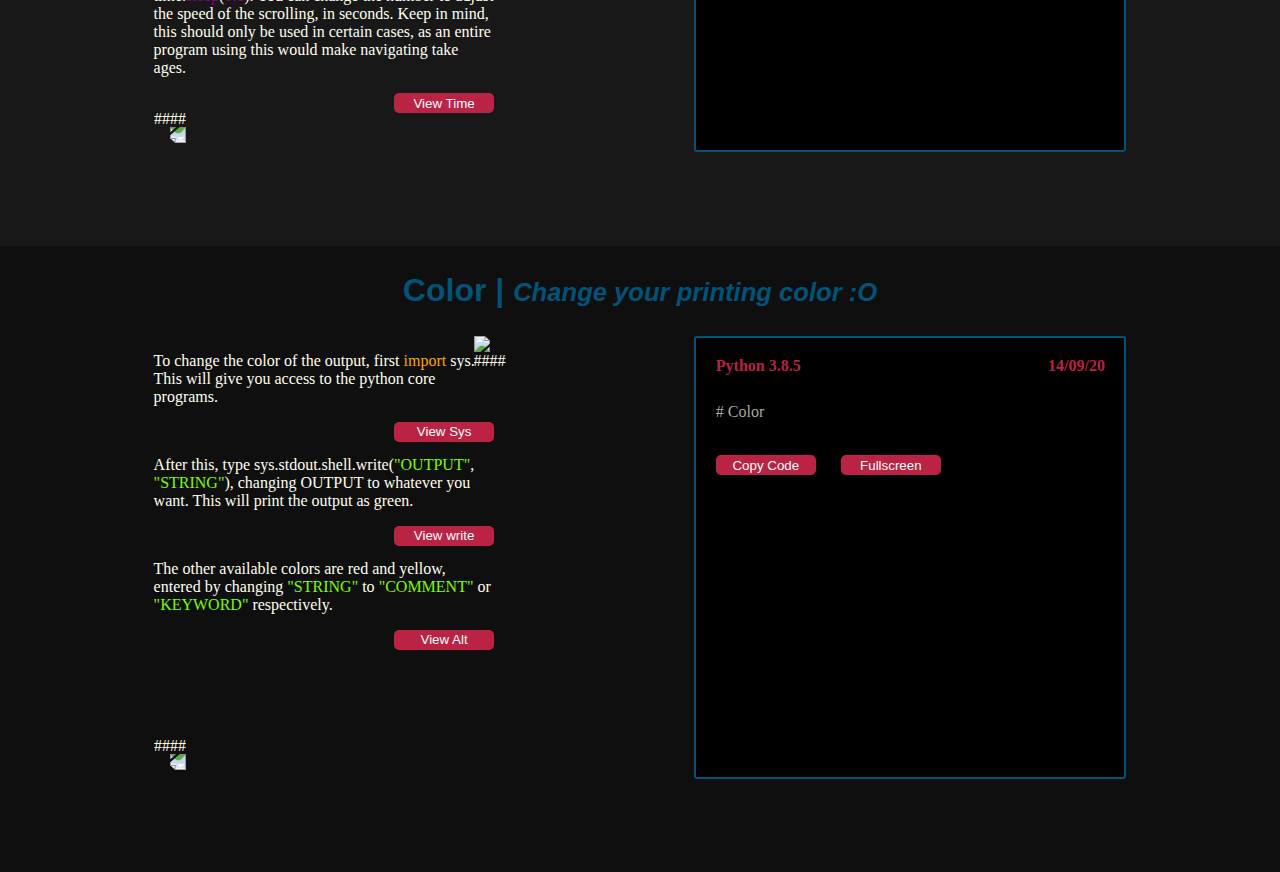
==== commit 2edd89d9: "Added smooth scrolling" ====
--- a/index.html
+++ b/index.html
@@ -1,493 +1,614 @@
-﻿<!DOCTYPE html> 
-
-<html lang="en"> 
-
+﻿<!DOCTYPE html>
+<html lang="en">
 <head>
-
 	<meta charset="utf-8">
-
-	<title>Python Printing</title>
-
+	<title>
+		Python Printing
+	</title>
 	<meta name="description" content="Python Printing">
-
 	<link href="css/style.css" rel="stylesheet">
-
-	<script src="http://ajax.googleapis.com/ajax/libs/jquery/1/jquery.min.js"></script>
-	<script src="jquery/jquery.fittext.js"></script>
-
-</head> 
-
-	<body>
-		<div id="menu">
-				<ul>
-					<li><a href="index.html"><img src="images/icons/home.png" class="icon" /></a></li>
-					<li><a href="index.html#info"><img src="images/icons/info.png" class="icon" /></a></li>
-					<li><a href="index.html#basic"><img src="images/icons/print.png" class="icon" /></a></li>
-					<li><a href="index.html#input"><img src="images/icons/input.png" class="icon" /></a></li>
-					<li><a href="index.html#scroll"><img src="images/icons/scroll.png" class="icon" /></a></li>
-					<li><a href="index.html#color"><img src="images/icons/palette.png" class="icon" /></a></li>
-				</ul>
-			</div>
-		<main>
-			<div>
-				<h1 id="title">Python Printing</h1>
-				<img src="images/backgrounds/code_stream.jpg" id="main_image" />
-			</div>
-
-			<article id="info">
-				<h2><b>Information |</b> <i>... What is this?</i></h2>
-
-				<div class="text">
-
-					<img src="images/icons/border.png" class="top_border" />
-					<img src="images/icons/border.png" class="bottom_border" />
-
-					<p>
-						This website was built to teach Y11 about the different Python Printing techniques. The following button will display the first part of the example code.
-					</p>
-
-					<div class="view"><button type="button" class="view_button" onclick="viewA1P1()">View Input</button></div><br />
-
-					<p>
-						It will cover printing, inputs, stylized printing, custom colors and some history. The following button will display the second part of the example code.
-					</p>
-
-					<div class="view"><button type="button" class="view_button" onclick="viewA1P2()">View If/else</button></div><br />
-
-					<p>
-						Python printing was made as a Y12 DTM project. The following button will show the completed version of the example code.
-					</p>
-
-					<div class="view"><button type="button" class="view_button" onclick="viewA1P3()">View Output</button></div><br />
-				</div>
-				<div class="code_terminal">
-					<b class="version">Python 3.8.5</b>
-					<b class="date">14/09/20</b>
-
-					<p class="code" id="terminalA">
-						<span class="comment"># This is a demo of the code<br />#  terminal.</span><br /><br />
-					</p>
-
-					<div class="copy_code"><button type="button" class="view_button" onclick="copyCodeA()">Copy Code</button></div>
-					<div class="fullscreen"><a href="fullscreen_a1.html"><button type="button" class="view_button">Fullscreen</button></a></div>
-				</div>
-			</article>
-
-			<article id="basic">
-				<h2><b>Printing |</b> <i>How does one python?</i></h2>
-
-				<div class="text">
-
-					<img src="images/icons/border.png" class="top_border" />
-					<img src="images/icons/border.png" class="bottom_border" />
-
-					<p>
-						In python, one of the most basic functions is the print statement.
-					</p>
-
-					<p>
-						To use it, you type <span class="exec">print</span>(<span class="string">"TEXT"</span>), replacing TEXT with the phrase
-						of your choosing.
-					</p>
-
-					<div class="view"><button type="button" class="view_button" onclick="viewA2P1()">View Print</button></div><br />
-
-					<p>
-						When run, it will display the chosen text in the terminal.
-					</p>
-
-				</div>
-				<div class="code_terminal">
-					<b class="version">Python 3.8.5</b>
-					<b class="date">14/09/20</b>
-
-					<p class="code" id="terminalB">
-						<span class="comment"># Basic printing</span><br /><br />
-					</p>
-
-					<div class="copy_code"><button type="button" class="view_button" onclick="copyCodeB()">Copy Code</button></div>
-					<div class="fullscreen"><a href="fullscreen_a2.html"><button type="button" class="view_button">Fullscreen</button></a></div>
-				</div>
-			</article>
-
-			<article id="input">
-				<h2><b>Inputs |</b> <i>For interactivity!</i></h2>
-
-				<div class="text">
-
-					<img src="images/icons/border.png" class="top_border" />
-					<img src="images/icons/border.png" class="bottom_border" />
-
-					<p>
-						A good program needs to have user input, so this is where the input statement comes in handy. The code <span class="variable">value</span> = <span class="exec">input</span>(<span class="string">""</span>)
-						will allow the user to type in something, and after clicking enter it will save this input to the "<span class="variable">value</span>" variable.
-					</p>
-
-					<div class="view"><button type="button" class="view_button" onclick="viewA3P1()">View Input</button></div><br />
-
-					<p>
-						However, the input will always return a string. To change this, type <span class="exec">int</span>() around the <span class="exec">input</span>() function. This will force the string to change to a variable.
-					</p>
-
-					<div class="view"><button type="button" class="view_button" onclick="viewA3P2()">View Int</button></div><br />
-
-					<p>
-						But, if the user doesn't input a number, and you force it to become one, this will crash the program. To fix this, add <span class="function">try</span>: and <span class="function">except</span>: around
-						the code. This will prevent any errors.
-					</p>
-
-					<div class="view"><button type="button" class="view_button" onclick="viewA3P3()">View Try</button></div><br />
-				</div>
-				<div class="code_terminal">
-					<b class="version">Python 3.8.5</b>
-					<b class="date">14/09/20</b>
-
-					<p class="code" id="terminalC">
-						<span class="comment"># Input</span><br /><br />
-					</p>
-
-					<div class="copy_code"><button type="button" class="view_button" onclick="copyCodeC()">Copy Code</button></div>
-					<div class="fullscreen"><a href="fullscreen_a3.html"><button type="button" class="view_button">Fullscreen</button></a></div>
-				</div>
-			</article>
-
-			<article id="scroll">
-				<h2><b>Scroll'n |</b> <i>Stylize your printing</i></h2>
-
-				<div class="text">
-
-					<img src="images/icons/border.png" class="top_border" />
-					<img src="images/icons/border.png" class="bottom_border" />
-
-					<p>
-						If you want to go the extra mile, try stylized scrolling. To do this, you first type <span class="function">import</span> time. Then, you add <span class="function">for </span> l <span class="function">in </span>
-						<span class="string">"VALUE"</span>:, changing VALUE to the desired output.
-					</p>
-
-					<div class="view"><button type="button" class="view_button" onclick="viewA4P1()">View Import</button></div><br />
-
-					<p>
-						Inside the <span class="function">for</span> loop, type <span class="exec">print</span>(l, end=<span class="string">""</span>). This will print out individual letters, without goint to a new line each time.
-						However, this will only work on python version 3 or higher.
-					</p>
-
-					<div class="view"><button type="button" class="view_button" onclick="viewA4P2()">View Print</button></div><br />
-
-					<p>
-						Lastly, while still inside the <span class="function">for</span> loop, type time.<span class="exec">sleep</span>(<span class="exec">0.1</span>). You can change the number to adjust the speed of the scrolling, in seconds.
-						Keep in mind, this should only be used in certain cases, as an entire program using this would make navigating take ages.
-					</p>
-
-					<div class="view"><button type="button" class="view_button" onclick="viewA4P3()">View Time</button></div><br />
-				</div>
-				<div class="code_terminal">
-					<b class="version">Python 3.8.5</b>
-					<b class="date">14/09/20</b>
-
-					<p class="code" id="terminalD">
-						<span class="comment"># Scroll</span><br /><br />
-					</p>
-
-					<div class="copy_code"><button type="button" class="view_button" onclick="copyCodeD()">Copy Code</button></div>
-					<div class="fullscreen"><a href="fullscreen_a4.html"><button type="button" class="view_button">Fullscreen</button></a></div>
-				</div>
-			</article>
-
-			<article id="color">
-				<h2><b>Color |</b> <i>Change your printing color :O</i></h2>
-
-				<div class="text">
-
-					<img src="images/icons/border.png" class="top_border" />
-					<img src="images/icons/border.png" class="bottom_border" />
-
-					<p>
-						To change the color of the output, first <span class="function">import </span> sys. This will give you access to the python core programs.
-					</p>
-
-					<div class="view"><button type="button" class="view_button" onclick="viewA5P1()">View Sys</button></div><br />
-
-					<p>
-						After this, type sys.stdout.shell.write(<span class="string">"OUTPUT"</span>, <span class="string">"STRING"</span>), changing OUTPUT to whatever you want. This will
-						print the output as green.
-					</p>
-
-					<div class="view"><button type="button" class="view_button" onclick="viewA5P2()">View write</button></div><br />
-
-					<p>
-						The other available colors are red and yellow, entered by changing <span class="string">"STRING"</span> to <span class="string">"COMMENT"</span> or <span class="string">"KEYWORD"</span> respectively.
-</p>
-
-					<div class="view"><button type="button" class="view_button" onclick="viewA5P3()">View Alt</button></div><br />
-				</div>
-				<div class="code_terminal">
-					<b class="version">Python 3.8.5</b>
-					<b class="date">14/09/20</b>
-
-					<p class="code" id="terminalE">
-						<span class="comment"># Color</span><br /><br />
-					</p>
-
-					<div class="copy_code"><button type="button" class="view_button" onclick="copyCodeE()">Copy Code</button></div>
-					<div class="fullscreen"><a href="fullscreen_a5.html"><button type="button" class="view_button">Fullscreen</button></a></div>
-				</div>
-			</article>
-		</main>
-
-		<input type="text" value="" id="copying"> <!-- Copy and paste code, no touchy-->
-
-	</body> 
-
+	<script src="http://ajax.googleapis.com/ajax/libs/jquery/1/jquery.min.js">
+	</script>
+	<script src="jquery/jquery.fittext.js">
+	</script>
+</head>
+<body>
+	<div id="smenu">
+		<ul>
+			<li>
+				<a href="index.html#main">
+					<img src="images/icons/home.png"
+						 class="icon" alt="#########">
+				</a>
+			</li>
+			<li>
+				<a href="index.html#info">
+					<img src="images/icons/info.png" class="icon" alt="#########">
+				</a>
+			</li>
+			<li>
+				<a href="index.html#basic">
+					<img src="images/icons/print.png" class="icon" alt="#########">
+				</a>
+			</li>
+			<li>
+				<a href="index.html#input">
+					<img src="images/icons/input.png" class="icon" alt="#########">
+				</a>
+			</li>
+			<li>
+				<a href="index.html#scroll">
+					<img src="images/icons/scroll.png" class="icon" alt="#########">
+				</a>
+			</li>
+			<li>
+				<a href="index.html#color">
+					<img src="images/icons/palette.png" class="icon" alt="#########">
+				</a>
+			</li>
+		</ul>
+	</div>
+	<main id="main">
+		<div>
+			<h1 id="title">
+				Python Printing
+			</h1><img src="images/backgrounds/code_stream.jpg" id="main_image" alt="#########">
+		</div>
+		<article id="info">
+			<h2>
+				<b>Information |</b> <i>... What is this?</i>
+			</h2>
+			<div class="text">
+				<img src="images/icons/border.png" class="top_border"
+					 alt="#########"> <img src="images/icons/border.png"
+								 class="bottom_border" alt="#########">
+				<p>
+					This website was built to teach Y11 about the different
+					Python Printing techniques. The following button will
+					display the first part of the example code.
+				</p>
+				<div class="view">
+					<button type="button" class="view_button" onclick="viewA1P1()">
+						View Input
+					</button>
+				</div><br>
+				<p>
+					It will cover printing, inputs, stylized printing,
+					custom colors and some history. The following button
+					will display the second part of the example code.
+				</p>
+				<div class="view">
+					<button type="button" class="view_button" onclick="viewA1P2()">
+						View If/else
+					</button>
+				</div><br>
+				<p>
+					Python printing was made as a Y12 DTM project. The
+					following button will show the completed version of the
+					example code.
+				</p>
+				<div class="view">
+					<button type="button" class="view_button" onclick="viewA1P3()">
+						View Output
+					</button>
+				</div><br>
+			</div>
+			<div class="code_terminal">
+				<b class="version">Python 3.8.5</b> <b class="date">14/09/20</b>
+				<p class="code" id="terminalA">
+					<span class="comment">
+						# This is a demo of the code<br>
+						# terminal.
+					</span><br>
+					<br>
+				</p>
+				<div class="copy_code">
+					<button type="button" class="view_button" onclick="copyCodeA()">
+						Copy Code
+					</button>
+				</div>
+				<div class="fullscreen">
+					<a href="fullscreen_a1.html">
+						<button type="button"
+								class="view_button">
+							Fullscreen
+						</button>
+					</a>
+				</div>
+			</div>
+		</article>
+		<article id="basic">
+			<h2>
+				<b>Printing |</b> <i>How does one python?</i>
+			</h2>
+			<div class="text">
+				<img src="images/icons/border.png" class="top_border"
+					 alt="#########"> <img src="images/icons/border.png"
+								 class="bottom_border" alt="#########">
+				<p>
+					In python, one of the most basic functions is the print
+					statement.
+				</p>
+				<p>
+					To use it, you type <span class="exec">print</span>(<span class="string">"TEXT"</span>), replacing TEXT with the phrase
+					of your choosing.
+				</p>
+				<div class="view">
+					<button type="button" class="view_button" onclick="viewA2P1()">
+						View Print
+					</button>
+				</div><br>
+				<p>
+					When run, it will display the chosen text in the
+					terminal.
+				</p>
+			</div>
+			<div class="code_terminal">
+				<b class="version">Python 3.8.5</b> <b class="date">14/09/20</b>
+				<p class="code" id="terminalB">
+					<span class="comment"># Basic printing</span><br>
+					<br>
+				</p>
+				<div class="copy_code">
+					<button type="button" class="view_button" onclick="copyCodeB()">
+						Copy Code
+					</button>
+				</div>
+				<div class="fullscreen">
+					<a href="fullscreen_a2.html">
+						<button type="button"
+								class="view_button">
+							Fullscreen
+						</button>
+					</a>
+				</div>
+			</div>
+		</article>
+		<article id="input">
+			<h2>
+				<b>Inputs |</b> <i>For interactivity!</i>
+			</h2>
+			<div class="text">
+				<img src="images/icons/border.png" class="top_border"
+					 alt="#########"> <img src="images/icons/border.png"
+								 class="bottom_border" alt="#########">
+				<p>
+					A good program needs to have user input, so this is
+					where the input statement comes in handy. The code
+					<span class="variable">value</span> = <span class="exec">input</span>(<span class="string">""</span>)
+					will allow the user to type in something, and after
+					clicking enter it will save this input to the
+					"<span class="variable">value</span>" variable.
+				</p>
+				<div class="view">
+					<button type="button" class="view_button" onclick="viewA3P1()">
+						View Input
+					</button>
+				</div><br>
+				<p>
+					However, the input will always return a string. To
+					change this, type <span class="exec">int</span>()
+					around the <span class="exec">input</span>() function.
+					This will force the string to change to a variable.
+				</p>
+				<div class="view">
+					<button type="button" class="view_button" onclick="viewA3P2()">
+						View Int
+					</button>
+				</div><br>
+				<p>
+					But, if the user doesn't input a number, and you force
+					it to become one, this will crash the program. To fix
+					this, add <span class="function">try</span>: and
+					<span class="function">except</span>: around the code.
+					This will prevent any errors.
+				</p>
+				<div class="view">
+					<button type="button" class="view_button" onclick="viewA3P3()">
+						View Try
+					</button>
+				</div><br>
+			</div>
+			<div class="code_terminal">
+				<b class="version">Python 3.8.5</b> <b class="date">14/09/20</b>
+				<p class="code" id="terminalC">
+					<span class="comment"># Input</span><br>
+					<br>
+				</p>
+				<div class="copy_code">
+					<button type="button" class="view_button" onclick="copyCodeC()">
+						Copy Code
+					</button>
+				</div>
+				<div class="fullscreen">
+					<a href="fullscreen_a3.html">
+						<button type="button"
+								class="view_button">
+							Fullscreen
+						</button>
+					</a>
+				</div>
+			</div>
+		</article>
+		<article id="scroll">
+			<h2>
+				<b>Scroll'n |</b> <i>Stylize your printing</i>
+			</h2>
+			<div class="text">
+				<img src="images/icons/border.png" class="top_border"
+					 alt="#########"> <img src="images/icons/border.png"
+								 class="bottom_border" alt="#########">
+				<p>
+					If you want to go the extra mile, try stylized
+					scrolling. To do this, you first type <span class="function">import</span> time. Then, you add
+					<span class="function">for</span> l <span class="function">in</span> <span class="string">"VALUE"</span>:, changing VALUE to the desired
+					output.
+				</p>
+				<div class="view">
+					<button type="button" class="view_button" onclick="viewA4P1()">
+						View Import
+					</button>
+				</div><br>
+				<p>
+					Inside the <span class="function">for</span> loop, type
+					<span class="exec">print</span>(l, end=<span class="string">""</span>). This will print out individual
+					letters, without goint to a new line each time.
+					However, this will only work on python version 3 or
+					higher.
+				</p>
+				<div class="view">
+					<button type="button" class="view_button" onclick="viewA4P2()">
+						View Print
+					</button>
+				</div><br>
+				<p>
+					Lastly, while still inside the <span class="function">for</span> loop, type time.<span class="exec">sleep</span>(<span class="exec">0.1</span>). You
+					can change the number to adjust the speed of the
+					scrolling, in seconds. Keep in mind, this should only
+					be used in certain cases, as an entire program using
+					this would make navigating take ages.
+				</p>
+				<div class="view">
+					<button type="button" class="view_button" onclick="viewA4P3()">
+						View Time
+					</button>
+				</div><br>
+			</div>
+			<div class="code_terminal">
+				<b class="version">Python 3.8.5</b> <b class="date">14/09/20</b>
+				<p class="code" id="terminalD">
+					<span class="comment"># Scroll</span><br>
+					<br>
+				</p>
+				<div class="copy_code">
+					<button type="button" class="view_button" onclick="copyCodeD()">
+						Copy Code
+					</button>
+				</div>
+				<div class="fullscreen">
+					<a href="fullscreen_a4.html">
+						<button type="button"
+								class="view_button">
+							Fullscreen
+						</button>
+					</a>
+				</div>
+			</div>
+		</article>
+		<article id="color">
+			<h2>
+				<b>Color |</b> <i>Change your printing color :O</i>
+			</h2>
+			<div class="text">
+				<img src="images/icons/border.png" class="top_border"
+					 alt="#########"> <img src="images/icons/border.png"
+								 class="bottom_border" alt="#########">
+				<p>
+					To change the color of the output, first <span class="function">import</span> sys. This will give you access
+					to the python core programs.
+				</p>
+				<div class="view">
+					<button type="button" class="view_button" onclick="viewA5P1()">
+						View Sys
+					</button>
+				</div><br>
+				<p>
+					After this, type sys.stdout.shell.write(<span class="string">"OUTPUT"</span>, <span class="string">"STRING"</span>), changing OUTPUT to whatever
+					you want. This will print the output as green.
+				</p>
+				<div class="view">
+					<button type="button" class="view_button" onclick="viewA5P2()">
+						View write
+					</button>
+				</div><br>
+				<p>
+					The other available colors are red and yellow, entered
+					by changing <span class="string">"STRING"</span> to
+					<span class="string">"COMMENT"</span> or <span class="string">"KEYWORD"</span> respectively.
+				</p>
+				<div class="view">
+					<button type="button" class="view_button" onclick="viewA5P3()">
+						View Alt
+					</button>
+				</div><br>
+			</div>
+			<div class="code_terminal">
+				<b class="version">Python 3.8.5</b> <b class="date">14/09/20</b>
+				<p class="code" id="terminalE">
+					<span class="comment"># Color</span><br>
+					<br>
+				</p>
+				<div class="copy_code">
+					<button type="button" class="view_button" onclick="copyCodeE()">
+						Copy Code
+					</button>
+				</div>
+				<div class="fullscreen">
+					<a href="fullscreen_a5.html">
+						<button type="button"
+								class="view_button">
+							Fullscreen
+						</button>
+					</a>
+				</div>
+			</div>
+		</article>
+	</main>
+	<form>
+		<input type="text" value="" id="copying">
+		<!-- Copy and paste code, no touchy-->
+
+		<script>
+			jQuery("#title").fitText();
+
+			var A1P = 0;
+			var A2P = 0;
+			var A3P = 0;
+			var A4P = 0;
+			var A5P = 0;
+			var A6P = 0;
+
+			function copyCodeA() {
+				var copyText = document.getElementById("copying");
+
+				switch (A1P) {
+					case 0:
+						copyText.value = '# demo';
+						break;
+
+					case 1:
+						copyText.value = 'pan_of_the_cake = int(input("am: "))';
+						break;
+
+					case 2:
+						copyText.value = `pan_of_the_cake = int(input("am: ")); if pan_of_the_cake > 1000: pass;`;
+						break;
+
+					case 3:
+						copyText.value = `pan_of_the_cake = int(input("am: ")); if pan_of_the_cake > 1000: print("Thats a lot'a pancakes");`;
+						break;
+
+					default:
+						copyText.value = '';
+						break;
+				}
+
+				copyText.select();
+				copyText.setSelectionRange(0, 99999);
+
+				document.execCommand("copy");
+			}
+
+			function viewA1P1() {
+				document.getElementById("terminalA").innerHTML = `<span class="comment"># This is a demo of the code<br />#  terminal.<\/span><br /><br />
+								<span class="variable">pan_of_the_cake<\/span> = <span class="exec">int<\/span>(<span class="exec">input<\/span>(<span class="string">"am: "<\/span>)) <br /><br />`;
+				A1P = 1;
+			}
+
+			function viewA1P2() {
+				document.getElementById("terminalA").innerHTML = `<span class="comment"># This is a demo of the code<br />#  terminal.<\/span><br /><br />
+														<span class="variable">pan_of_the_cake<\/span> = <span class="exec">int<\/span>(<span class="exec">input<\/span>(<span class="string">"am: "<\/span>)) <br /><br />
+														<span class="function">if <\/span><span class="variable">pan_of_the_cake <\/span> > 1000:<br />
+														<span class="function">&emsp;&emsp;pass<\/span>`;
+				A1P = 2;
+			}
+
+			function viewA1P3() {
+				document.getElementById("terminalA").innerHTML = `<span class="comment"># This is a demo of the code<br />#  terminal.<\/span><br /><br />
+														<span class="variable">pan_of_the_cake<\/span> = <span class="exec">int<\/span>(<span class="exec">input<\/span>(<span class="string">"am: "<\/span>)) <br /><br />
+														<span class="function">if <\/span><span class="variable">pan_of_the_cake <\/span> > 1000:<br />
+														<span class="exec">&emsp;&emsp;print<\/span>(<span class="string">"Thats a lot'a pancakes"<\/span>)`;
+				A1P = 3;
+			}
+
+			function copyCodeB() {
+				var copyText = document.getElementById("copying");
+
+				switch (A2P) {
+					case 0:
+						copyText.value = '# Basic printing';
+						break;
+
+					case 1:
+						copyText.value = 'print("hello world")';
+						break;
+
+					default:
+						copyText.value = '';
+						break;
+				}
+
+				copyText.select();
+				copyText.setSelectionRange(0, 99999);
+
+				document.execCommand("copy");
+			}
+
+			function viewA2P1() {
+				document.getElementById("terminalB").innerHTML = `<span class="comment"># Basic printing<\/span><br /><br />
+														<span class="exec">print<\/span>(<span class="string">"Hello World!"<\/span>)`;
+				A2P = 1;
+			}
+
+			function copyCodeC() {
+				var copyText = document.getElementById("copying");
+
+				switch (A3P) {
+					case 0:
+						copyText.value = '# Input';
+						break;
+
+					case 1:
+						copyText.value = 'cats = input("Amount of cats: ")';
+						break;
+
+					case 2:
+						copyText.value = `cats = int(input("Amount of cats: "))`;
+						break;
+
+					case 3:
+						copyText.value = `try: cats = int(input("Amount of cats: ")); except: cats = 0;`;
+						break;
+
+					default:
+						copyText.value = '';
+						break;
+				}
+
+				copyText.select();
+				copyText.setSelectionRange(0, 99999);
+
+				document.execCommand("copy");
+			}
+
+			function viewA3P1() {
+				document.getElementById("terminalC").innerHTML = `<span class="comment"># Input<\/span><br /><br />
+														<span class="variable">cats<\/span> = <span class="exec">input<\/span>(<span class="string">"Amount of cats: "<\/span>)`;
+				A3P = 1;
+			}
+
+			function viewA3P2() {
+				document.getElementById("terminalC").innerHTML = `<span class="comment"># Input<\/span><br /><br />
+														<span class="variable">cats<\/span> = <span class="exec">int<\/span>(<span class="exec">input<\/span>(<span class="string">"Amount of cats: "<\/span>))`;
+				A3P = 2;
+			}
+
+			function viewA3P3() {
+				document.getElementById("terminalC").innerHTML = `<span class="comment"># Input<\/span><br /><br />
+														<span class="function">try<\/span>:<br />
+														&emsp;&emsp;<span class="variable">cats<\/span> = <span class="exec">int<\/span>(<span class="exec">input<\/span>(<span class="string">"Amount of cats: "<\/span>))<br />
+														<span class="function">except<\/span>:<br />
+														&emsp;&emsp;<span class="variable">cats<\/span> = <span class="exec">0<\/span><br />`;
+				A3P = 3;
+			}
+
+			function copyCodeD() {
+				var copyText = document.getElementById("copying");
+
+				switch (A4P) {
+					case 0:
+						copyText.value = '# Scroll';
+						break;
+
+					case 1:
+						copyText.value = 'cats = input("Amount of cats: ")';
+						break;
+
+					case 2:
+						copyText.value = `cats = int(input("Amount of cats: "))`;
+						break;
+
+					case 3:
+						copyText.value = `try: cats = int(input("Amount of cats: ")); except: cats = 0;`;
+						break;
+
+					default:
+						copyText.value = '';
+						break;
+				}
+
+				copyText.select();
+				copyText.setSelectionRange(0, 99999);
+
+				document.execCommand("copy");
+			}
+
+			function viewA4P1() {
+				document.getElementById("terminalD").innerHTML = `<span class="comment"># Scroll<\/span><br /><br />
+														<span class="function">import <\/span>time<br /><br />
+														<span class="function">for<\/span> <span class="variable">l<\/span> <span class="function">in<\/span> <span class="string">"Potato"<\/span>:<br />
+														&emsp;&emsp;<span class="function">pass<\/span>`;
+				A4P = 1;
+			}
+
+			function viewA4P2() {
+				document.getElementById("terminalD").innerHTML = `<span class="comment"># Scroll<\/span><br /><br />
+														<span class="function">import <\/span>time<br /><br />
+														<span class="function">for<\/span> <span class="variable">l<\/span> <span class="function">in<\/span> <span class="string">"Potato"<\/span>:<br />
+														&emsp;&emsp;<span class="exec">print<\/span>(<span class="variable">l<\/span>, end=<span class="string">""<\/span>)`;
+				A4P = 2;
+			}
+
+			function viewA4P3() {
+				document.getElementById("terminalD").innerHTML = `<span class="comment"># Scroll<\/span><br /><br />
+														<span class="function">import <\/span>time<br /><br />
+														<span class="function">for<\/span> <span class="variable">l<\/span> <span class="function">in<\/span> <span class="string">"Potato"<\/span>:<br />
+														&emsp;&emsp;<span class="exec">print<\/span>(<span class="variable">l<\/span>, end=<span class="string">""<\/span>)<br />
+														&emsp;&emsp;time.<span class="exec">sleep<\/span>(<span class="exec">0.1<\/span>)`;
+				A4P = 3;
+			}
+
+			function copyCodeE() {
+				var copyText = document.getElementById("copying");
+
+				switch (A5P) {
+					case 0:
+						copyText.value = '# Color';
+						break;
+
+					case 1:
+						copyText.value = 'import sys';
+						break;
+
+					case 2:
+						copyText.value = `import sys; sys.stdout.shell.write("Mangos", "STRING");`;
+						break;
+
+					case 3:
+						copyText.value = `import sys; sys.stdout.shell.write("Mangos", "COMMENT");`;
+						break;
+
+					default:
+						copyText.value = '';
+						break;
+				}
+
+				copyText.select();
+				copyText.setSelectionRange(0, 99999);
+
+				document.execCommand("copy");
+			}
+
+			function viewA5P1() {
+				document.getElementById("terminalE").innerHTML = `<span class="comment"># Color<\/span><br /><br />
+														<span class="function">import <\/span>sys<br /><br />`;
+				A5P = 1;
+			}
+
+			function viewA5P2() {
+				document.getElementById("terminalE").innerHTML = `<span class="comment"># Color<\/span><br /><br />
+														<span class="function">import <\/span>sys<br /><br />
+														sys.stdout.shell.write(<span class="string">"Mangos"<\/span>, <span class="string">"STRING"<\/span>)`;
+				A5P = 2;
+			}
+
+			function viewA5P3() {
+				document.getElementById("terminalE").innerHTML = `<span class="comment"># Color<\/span><br /><br />
+														<span class="function">import <\/span>sys<br /><br />
+														sys.stdout.shell.write(<span class="string">"Mangos"<\/span>, <span class="string">"COMMENT"<\/span>)`;
+				A5P = 3;
+			}
+		</script>
+	</form>
+</body>
 </html>
-
-<script>
-	jQuery("#title").fitText();
-
-	var A1P = 0;
-	var A2P = 0;
-	var A3P = 0;
-	var A4P = 0;
-	var A5P = 0;
-	var A6P = 0;
-
-	function copyCodeA() {
-        var copyText = document.getElementById("copying");
-
-		switch (A1P) {
-			case 0:
-				copyText.value = '# demo';
-				break;
-
-			case 1:
-                copyText.value = 'pan_of_the_cake = int(input("am: "))';
-				break;
-
-            case 2:
-                copyText.value = `pan_of_the_cake = int(input("am: ")); if pan_of_the_cake > 1000: pass;`;
-				break;
-
-            case 3:
-                copyText.value = `pan_of_the_cake = int(input("am: ")); if pan_of_the_cake > 1000: print("Thats a lot'a pancakes");`;
-				break;
-
-			default:
-				copyText.value = '';
-				break;
-        }
-
-		copyText.select();
-		copyText.setSelectionRange(0, 99999);
-
-        document.execCommand("copy");
-    }
-
-    function viewA1P1() {
-        document.getElementById("terminalA").innerHTML = `<span class="comment"># This is a demo of the code<br />#  terminal.</span><br /><br />
-                        <span class="variable">pan_of_the_cake</span> = <span class="exec">int</span>(<span class="exec">input</span>(<span class="string">"am: "</span>)) <br /><br />`;
-		A1P = 1;
-    }
-
-    function viewA1P2() {
-        document.getElementById("terminalA").innerHTML = `<span class="comment"># This is a demo of the code<br />#  terminal.</span><br /><br />
-						<span class="variable">pan_of_the_cake</span> = <span class="exec">int</span>(<span class="exec">input</span>(<span class="string">"am: "</span>)) <br /><br />
-						<span class="function">if </span><span class="variable">pan_of_the_cake </span> > 1000:<br />
-						<span class="function">&emsp;&emsp;pass</span>`;
-		A1P = 2;
-    }
-
-	function viewA1P3() {
-        document.getElementById("terminalA").innerHTML = `<span class="comment"># This is a demo of the code<br />#  terminal.</span><br /><br />
-						<span class="variable">pan_of_the_cake</span> = <span class="exec">int</span>(<span class="exec">input</span>(<span class="string">"am: "</span>)) <br /><br />
-						<span class="function">if </span><span class="variable">pan_of_the_cake </span> > 1000:<br />
-						<span class="exec">&emsp;&emsp;print</span>(<span class="string">"Thats a lot'a pancakes"</span>)`;
-		A1P = 3;
-	}
-
-	function copyCodeB() {
-		var copyText = document.getElementById("copying");
-
-		switch (A2P) {
-			case 0:
-				copyText.value = '# Basic printing';
-				break;
-
-			case 1:
-				copyText.value = 'print("hello world")';
-				break;
-
-			default:
-				copyText.value = '';
-				break;
-		}
-
-		copyText.select();
-		copyText.setSelectionRange(0, 99999);
-
-		document.execCommand("copy");
-    }
-
-    function viewA2P1() {
-        document.getElementById("terminalB").innerHTML = `<span class="comment"># Basic printing</span><br /><br />
-						<span class="exec">print</span>(<span class="string">"Hello World!"</span>)`;
-        A2P = 1;
-	}
-
-    function copyCodeC() {
-        var copyText = document.getElementById("copying");
-
-        switch (A3P) {
-            case 0:
-                copyText.value = '# Input';
-                break;
-
-            case 1:
-                copyText.value = 'cats = input("Amount of cats: ")';
-                break;
-
-            case 2:
-                copyText.value = `cats = int(input("Amount of cats: "))`;
-                break;
-
-            case 3:
-                copyText.value = `try: cats = int(input("Amount of cats: ")); except: cats = 0;`;
-                break;
-
-            default:
-                copyText.value = '';
-                break;
-        }
-
-        copyText.select();
-        copyText.setSelectionRange(0, 99999);
-
-        document.execCommand("copy");
-    }
-
-    function viewA3P1() {
-        document.getElementById("terminalC").innerHTML = `<span class="comment"># Input</span><br /><br />
-						<span class="variable">cats</span> = <span class="exec">input</span>(<span class="string">"Amount of cats: "</span>)`;
-        A3P = 1;
-    }
-
-    function viewA3P2() {
-        document.getElementById("terminalC").innerHTML = `<span class="comment"># Input</span><br /><br />
-						<span class="variable">cats</span> = <span class="exec">int</span>(<span class="exec">input</span>(<span class="string">"Amount of cats: "</span>))`;
-        A3P = 2;
-    }
-
-    function viewA3P3() {
-        document.getElementById("terminalC").innerHTML = `<span class="comment"># Input</span><br /><br />
-						<span class="function">try</span>:<br />
-						&emsp;&emsp;<span class="variable">cats</span> = <span class="exec">int</span>(<span class="exec">input</span>(<span class="string">"Amount of cats: "</span>))<br />
-						<span class="function">except</span>:<br />
-						&emsp;&emsp;<span class="variable">cats</span> = <span class="exec">0</span><br />`;
-        A3P = 3;
-	}
-
-    function copyCodeD() {
-        var copyText = document.getElementById("copying");
-
-        switch (A4P) {
-            case 0:
-                copyText.value = '# Scroll';
-                break;
-
-            case 1:
-                copyText.value = 'cats = input("Amount of cats: ")';
-                break;
-
-            case 2:
-                copyText.value = `cats = int(input("Amount of cats: "))`;
-                break;
-
-            case 3:
-                copyText.value = `try: cats = int(input("Amount of cats: ")); except: cats = 0;`;
-                break;
-
-            default:
-                copyText.value = '';
-                break;
-        }
-
-        copyText.select();
-        copyText.setSelectionRange(0, 99999);
-
-        document.execCommand("copy");
-    }
-
-    function viewA4P1() {
-        document.getElementById("terminalD").innerHTML = `<span class="comment"># Scroll</span><br /><br />
-						<span class="function">import </span>time<br /><br />
-						<span class="function">for</span> <span class="variable">l</span> <span class="function">in</span> <span class="string">"Potato"</span>:<br />
-						&emsp;&emsp;<span class="function">pass</span>`;
-        A4P = 1;
-    }
-
-    function viewA4P2() {
-        document.getElementById("terminalD").innerHTML = `<span class="comment"># Scroll</span><br /><br />
-						<span class="function">import </span>time<br /><br />
-						<span class="function">for</span> <span class="variable">l</span> <span class="function">in</span> <span class="string">"Potato"</span>:<br />
-						&emsp;&emsp;<span class="exec">print</span>(<span class="variable">l</span>, end=<span class="string">""</span>)`;
-        A4P = 2;
-    }
-
-    function viewA4P3() {
-        document.getElementById("terminalD").innerHTML = `<span class="comment"># Scroll</span><br /><br />
-						<span class="function">import </span>time<br /><br />
-						<span class="function">for</span> <span class="variable">l</span> <span class="function">in</span> <span class="string">"Potato"</span>:<br />
-						&emsp;&emsp;<span class="exec">print</span>(<span class="variable">l</span>, end=<span class="string">""</span>)<br />
-						&emsp;&emsp;time.<span class="exec">sleep</span>(<span class="exec">0.1</span>)`;
-        A4P = 3;
-	}
-
-    function copyCodeE() {
-        var copyText = document.getElementById("copying");
-
-        switch (A5P) {
-            case 0:
-                copyText.value = '# Color';
-                break;
-
-            case 1:
-                copyText.value = 'import sys';
-                break;
-
-            case 2:
-                copyText.value = `import sys; sys.stdout.shell.write("Mangos", "STRING");`;
-                break;
-
-            case 3:
-                copyText.value = `import sys; sys.stdout.shell.write("Mangos", "COMMENT");`;
-                break;
-
-            default:
-                copyText.value = '';
-                break;
-        }
-
-        copyText.select();
-        copyText.setSelectionRange(0, 99999);
-
-        document.execCommand("copy");
-    }
-
-    function viewA5P1() {
-        document.getElementById("terminalE").innerHTML = `<span class="comment"># Color</span><br /><br />
-						<span class="function">import </span>sys<br /><br />`;
-        A5P = 1;
-    }
-
-    function viewA5P2() {
-        document.getElementById("terminalE").innerHTML = `<span class="comment"># Color</span><br /><br />
-						<span class="function">import </span>sys<br /><br />
-						sys.stdout.shell.write(<span class="string">"Mangos"</span>, <span class="string">"STRING"</span>)`;
-        A5P = 2;
-    }
-
-    function viewA5P3() {
-        document.getElementById("terminalE").innerHTML = `<span class="comment"># Color</span><br /><br />
-						<span class="function">import </span>sys<br /><br />
-						sys.stdout.shell.write(<span class="string">"Mangos"</span>, <span class="string">"COMMENT"</span>)`;
-        A5P = 3;
-    }
-</script>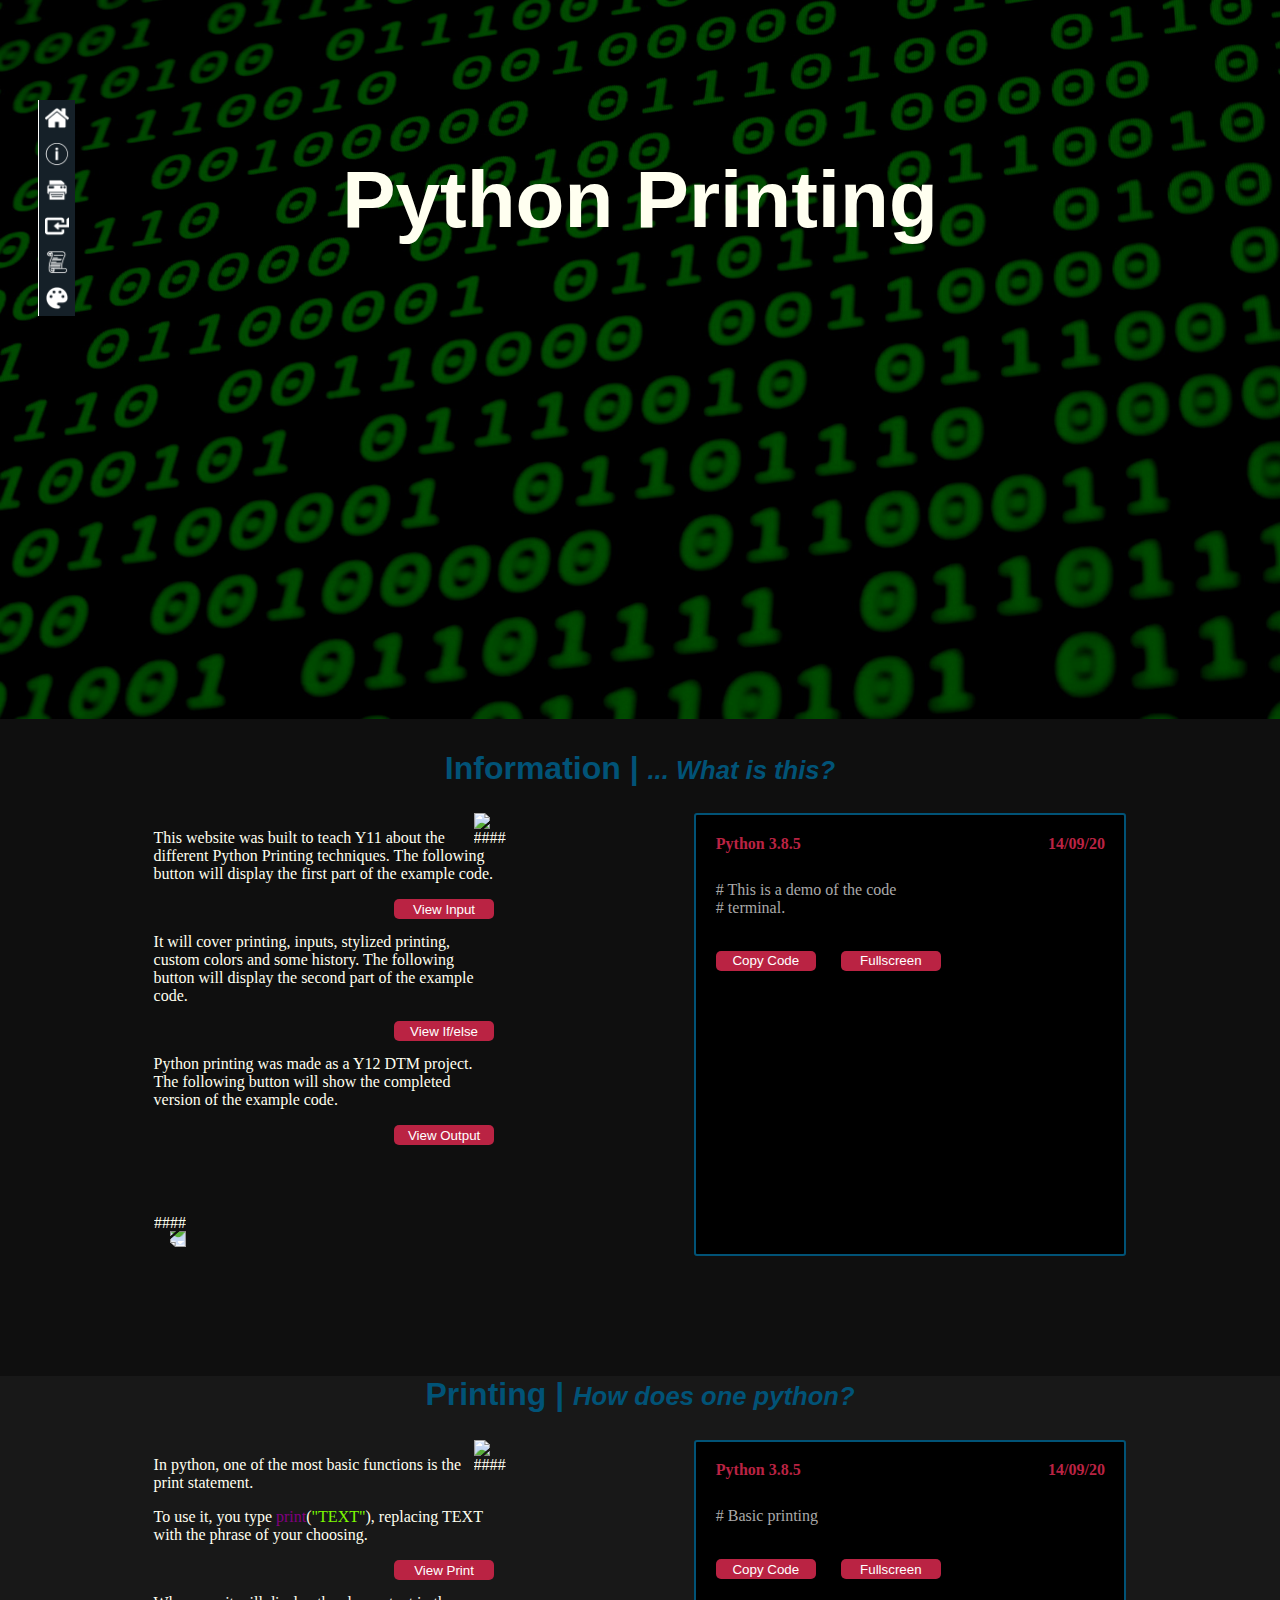
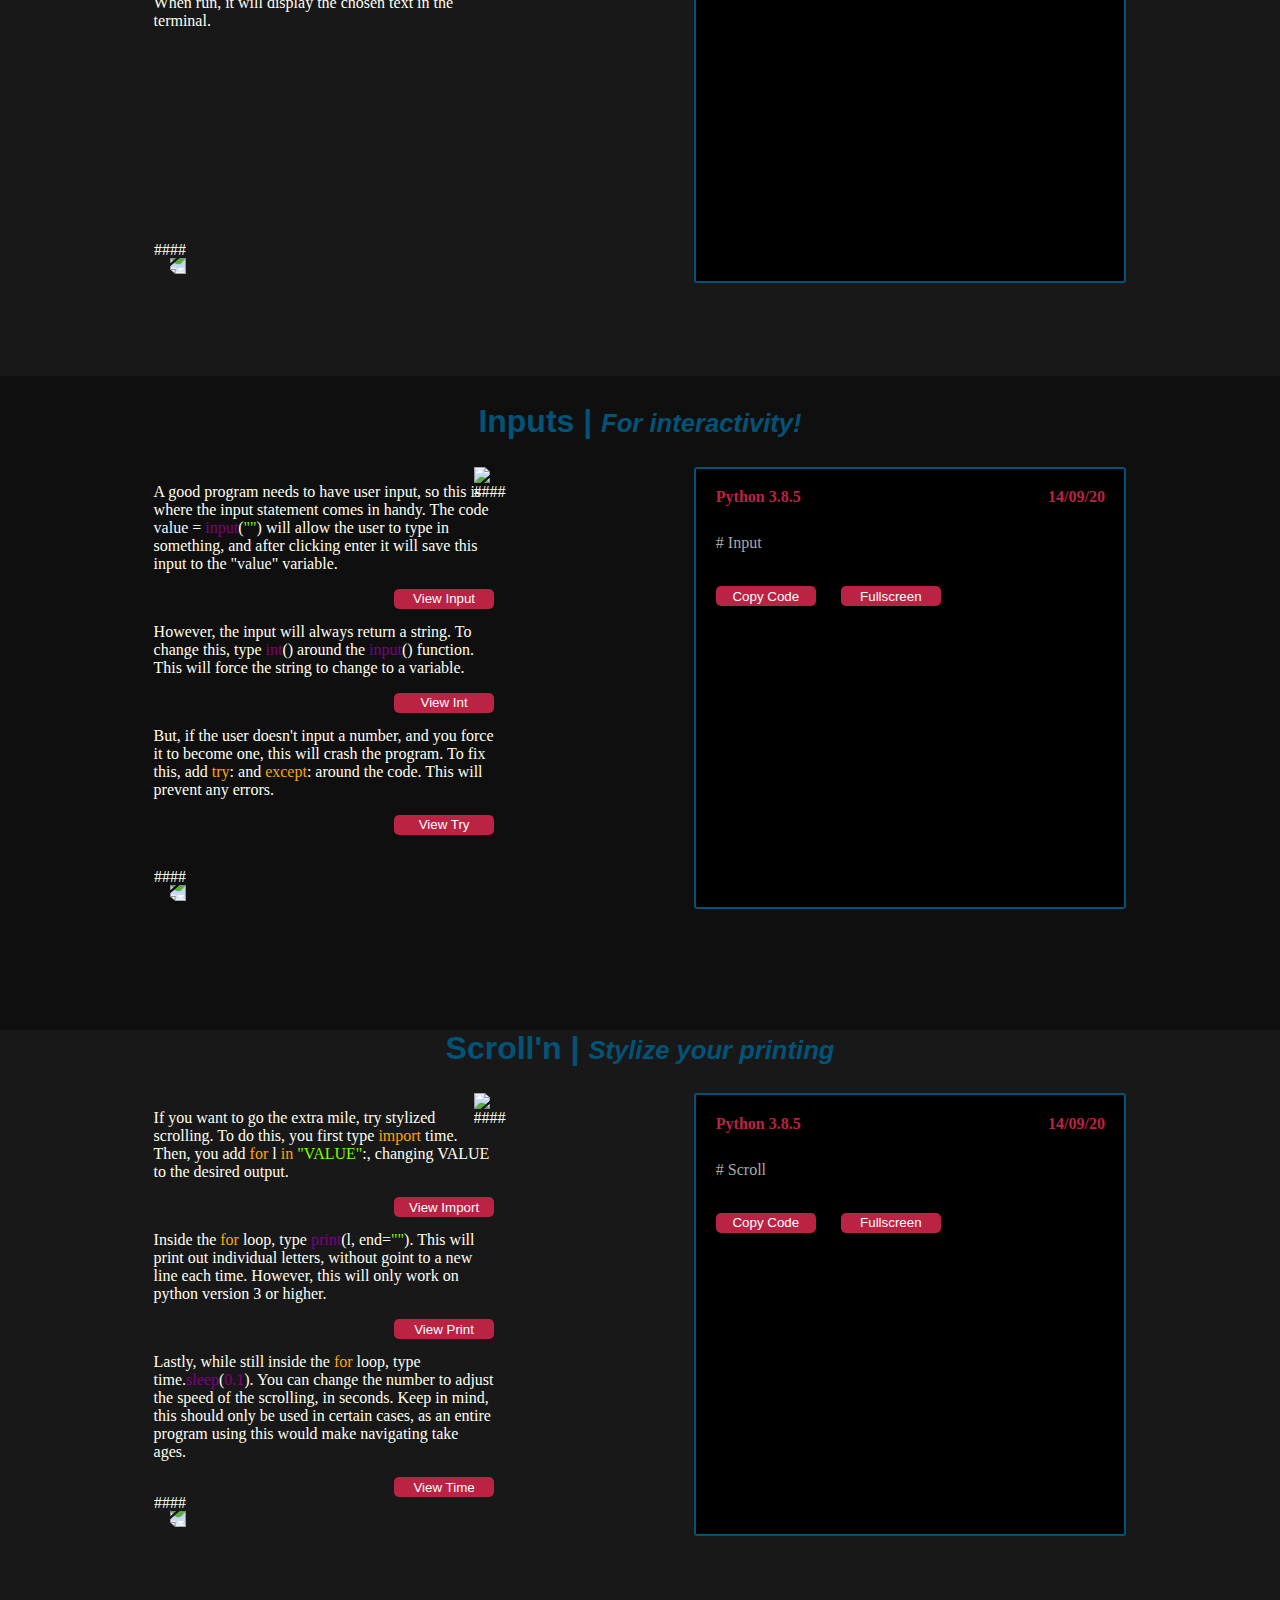
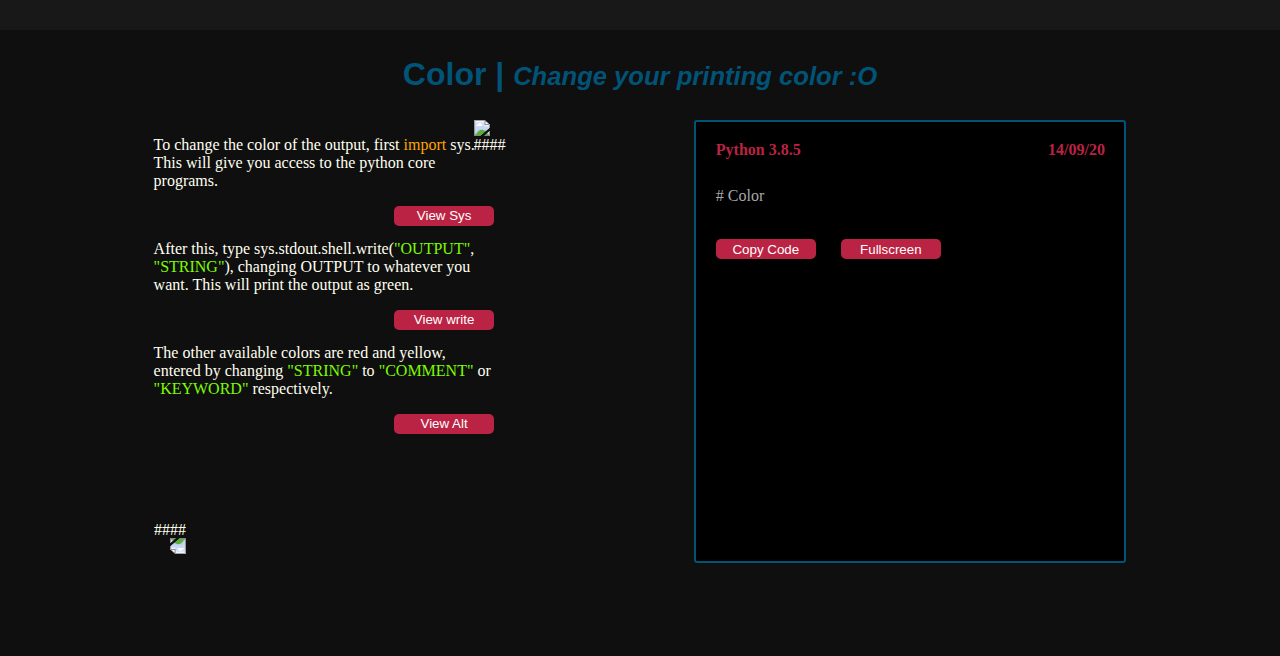
==== commit ae568602: "Fixed bug with scrolling" ====
--- a/index.html
+++ b/index.html
@@ -13,7 +13,7 @@
 	</script>
 </head>
 <body>
-	<div id="smenu">
+	<div id="menu">
 		<ul>
 			<li>
 				<a href="index.html#main">
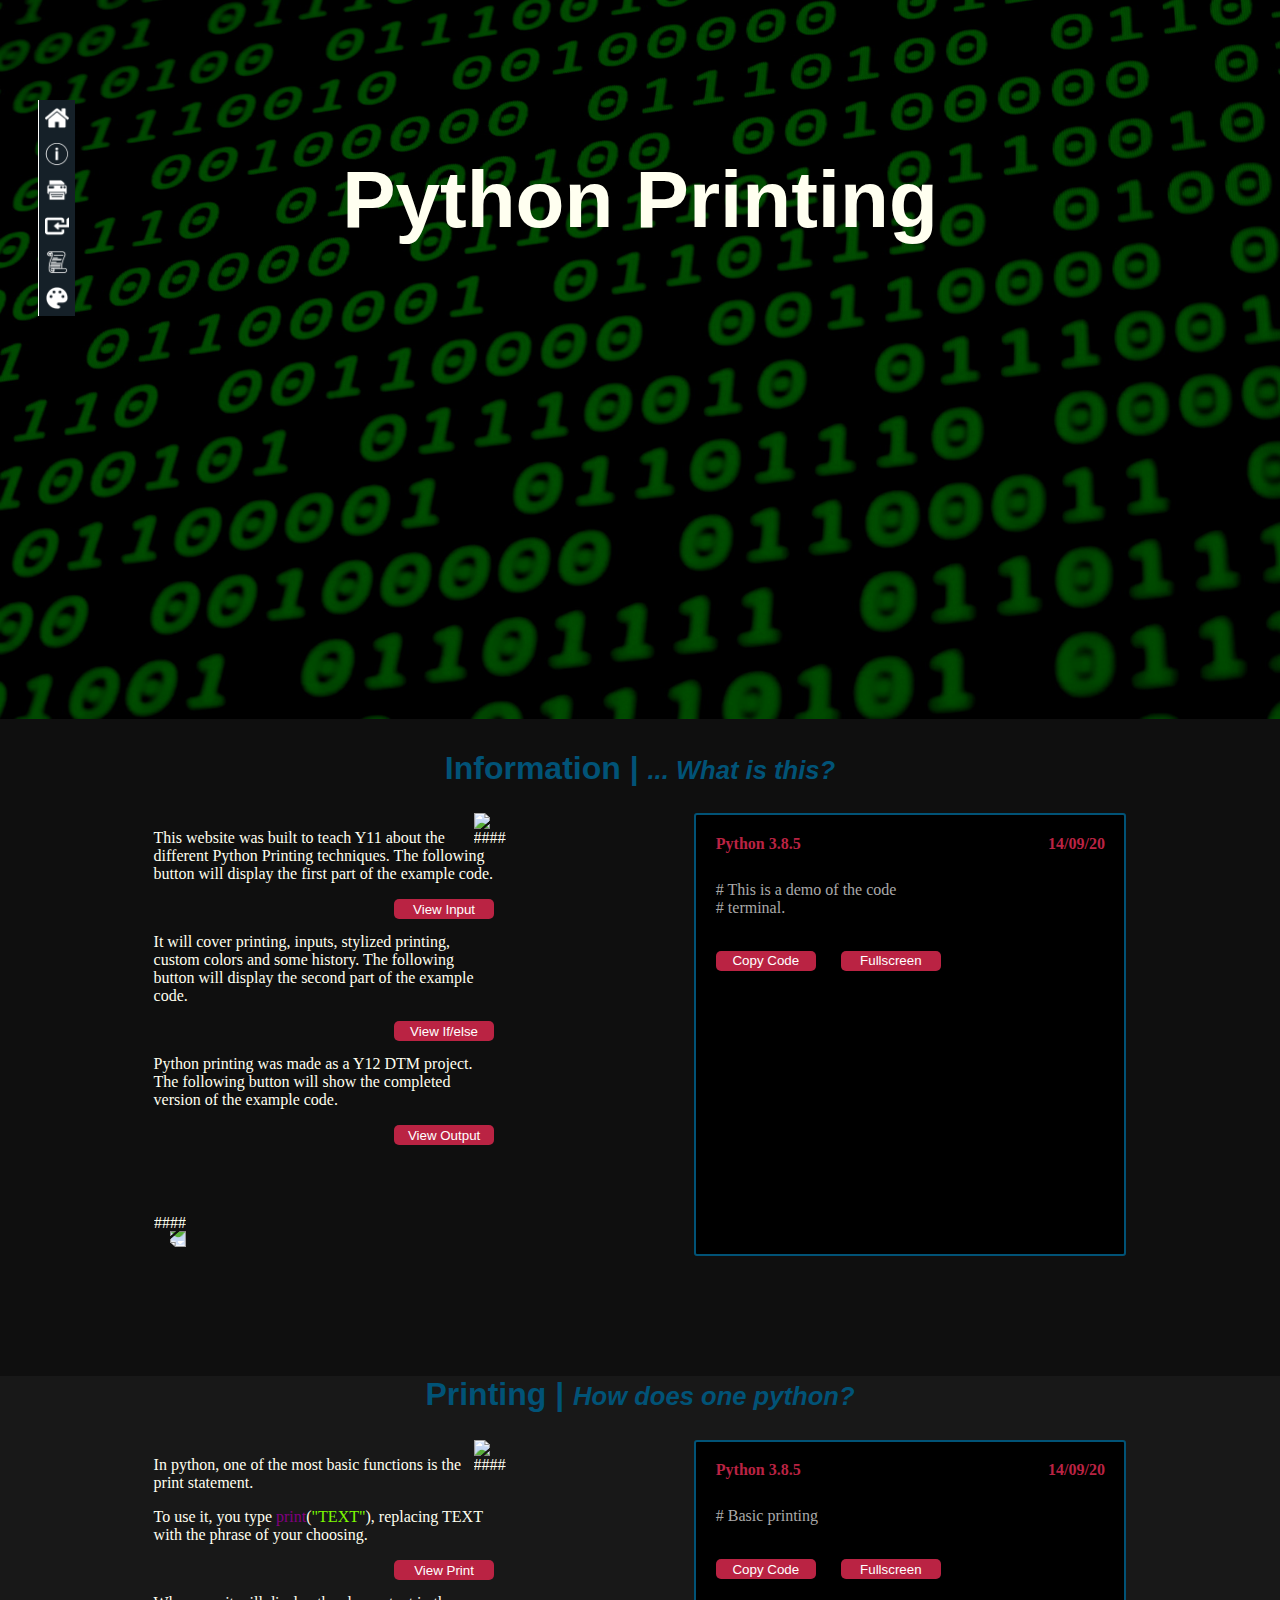
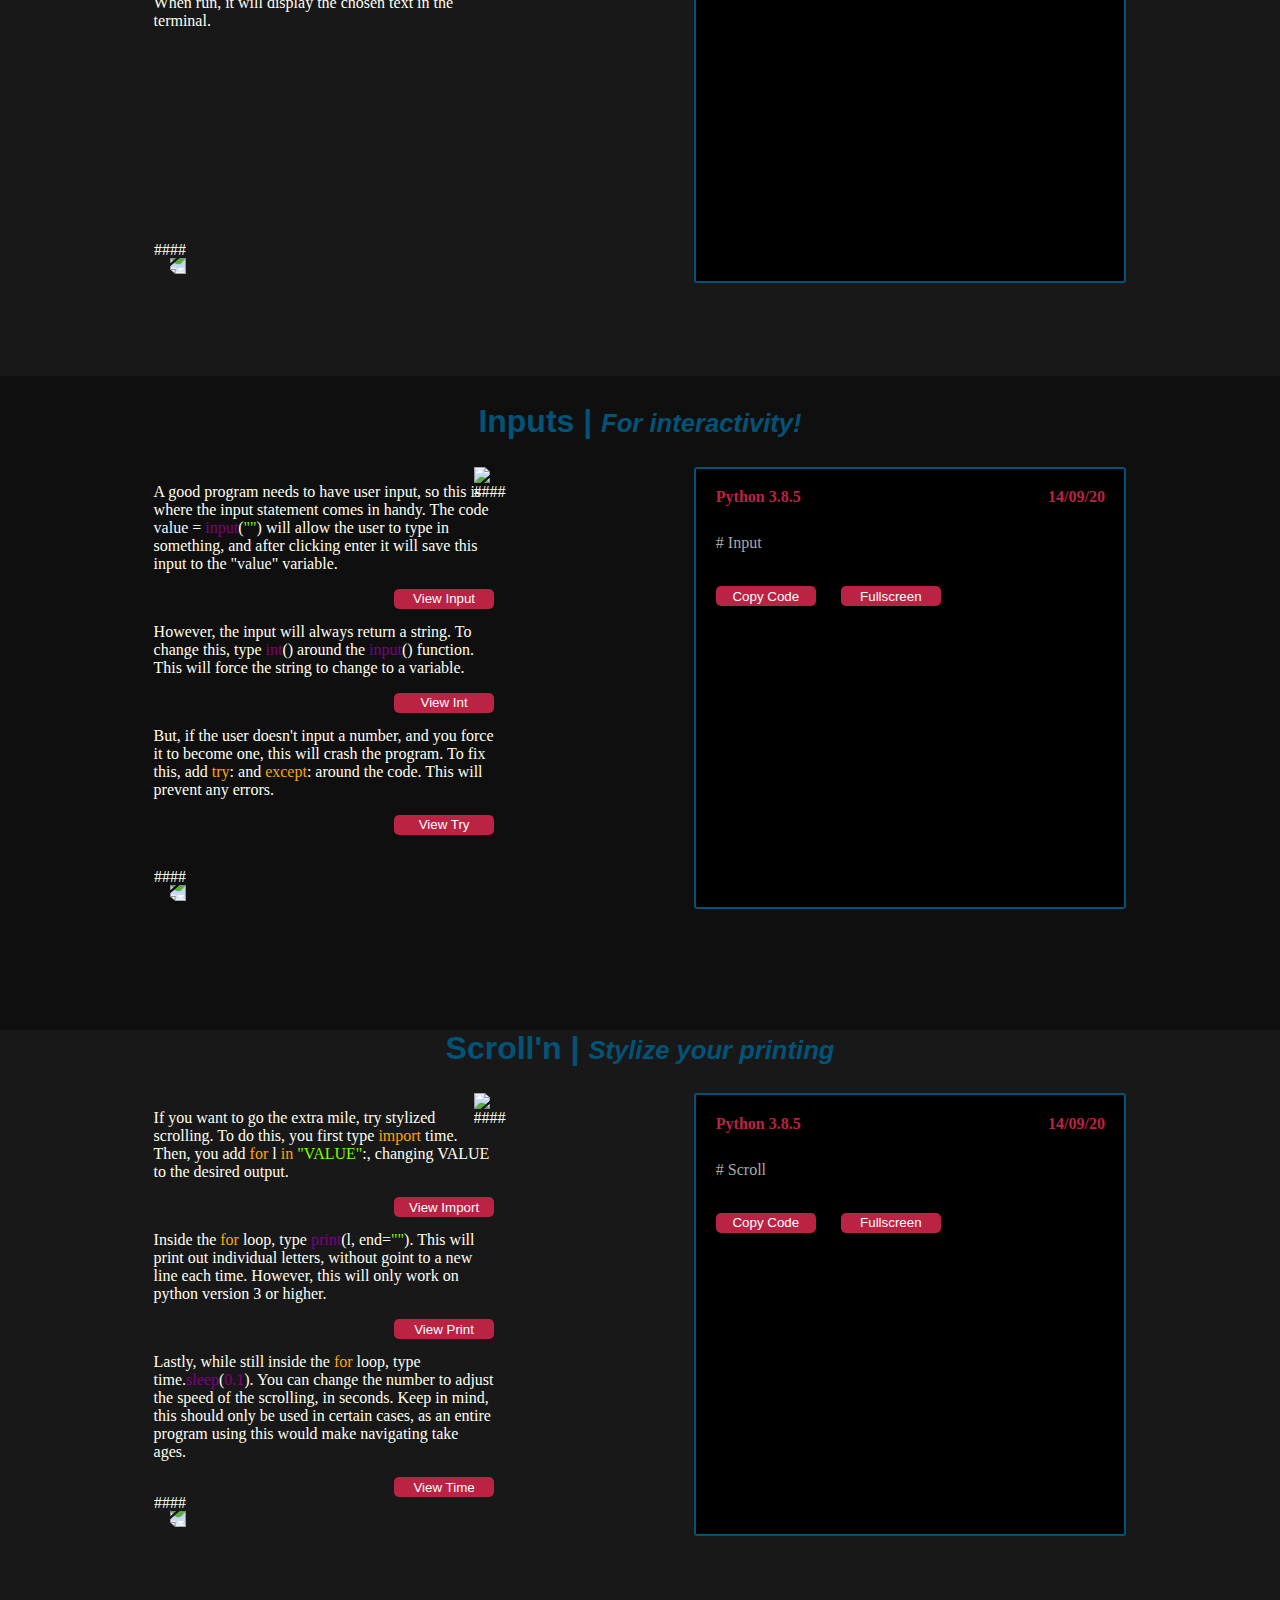
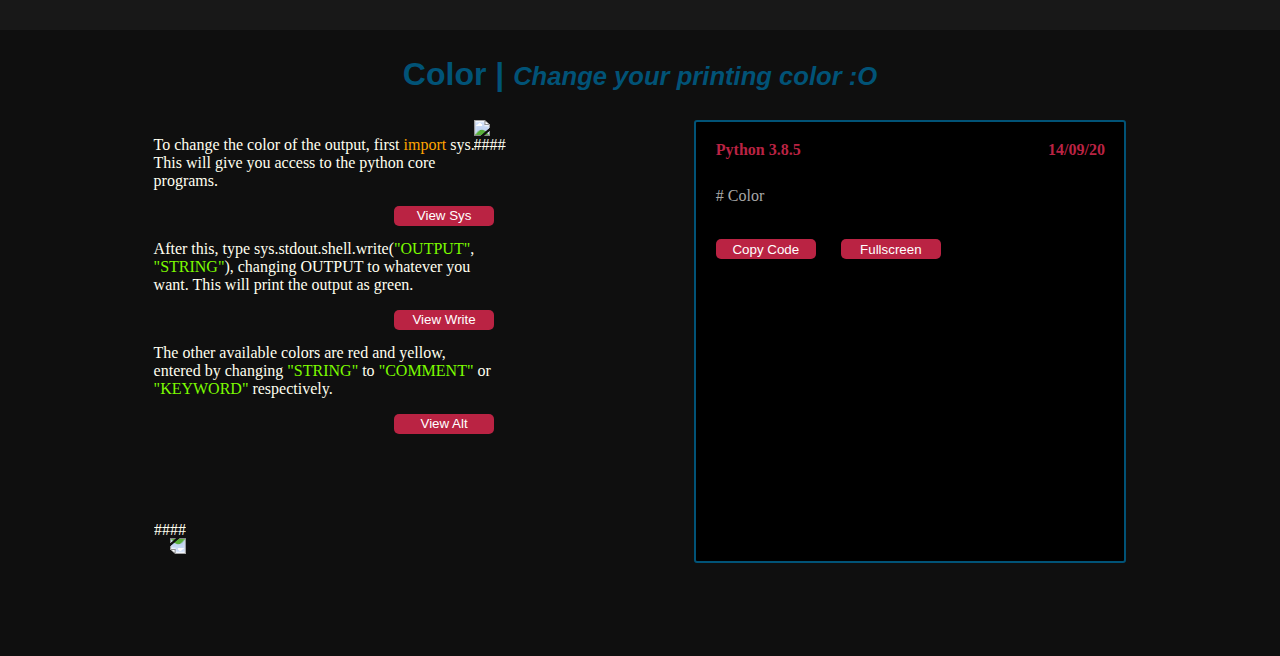
==== commit f8a554f5: "Fixed captialization error." ====
--- a/index.html
+++ b/index.html
@@ -318,7 +318,7 @@
 				</p>
 				<div class="view">
 					<button type="button" class="view_button" onclick="viewA5P2()">
-						View write
+						View Write
 					</button>
 				</div><br>
 				<p>
@@ -511,15 +511,15 @@
 						break;
 
 					case 1:
-						copyText.value = 'cats = input("Amount of cats: ")';
+						copyText.value = 'import time; for l in "Potato": pass;';
 						break;
 
 					case 2:
-						copyText.value = `cats = int(input("Amount of cats: "))`;
+                        copyText.value = `import time; for l in "Potato": print(l, end="");`;
 						break;
 
 					case 3:
-						copyText.value = `try: cats = int(input("Amount of cats: ")); except: cats = 0;`;
+                        copyText.value = `import time; for l in "Potato": print(l, end=""); time.sleep(0.1);`;
 						break;
 
 					default:
--- a/css/style.css
+++ b/css/style.css
@@ -1,8 +1,3 @@
-@font-face {
-    font-family: neo_latina;
-    src: url(fonts/neo_latina/neo-latina-demo-FFP.ttf)
-}
-
 .comment{
     color:darkgray;
 }
@@ -25,6 +20,10 @@
 
 .icon{
     height:24px;
+}
+
+html {
+    scroll-behavior: smooth;
 }
 
 ul{
